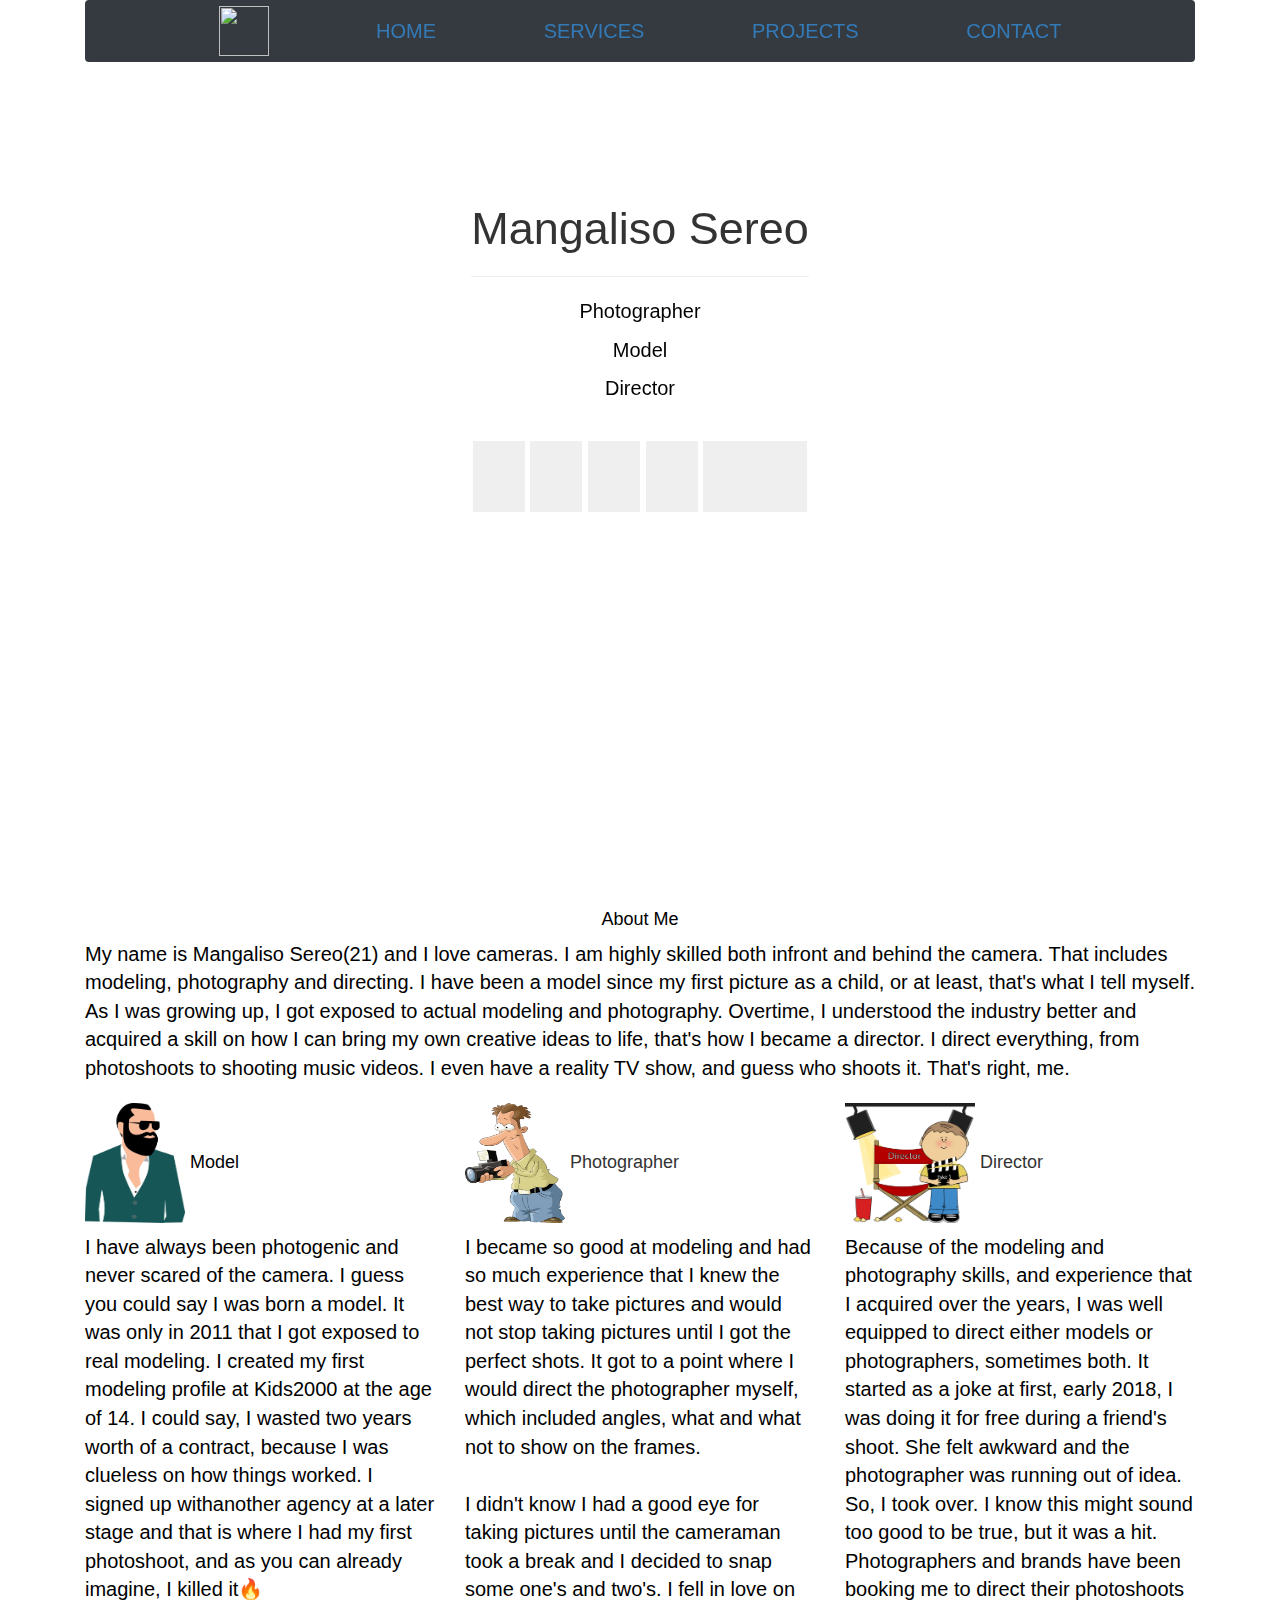
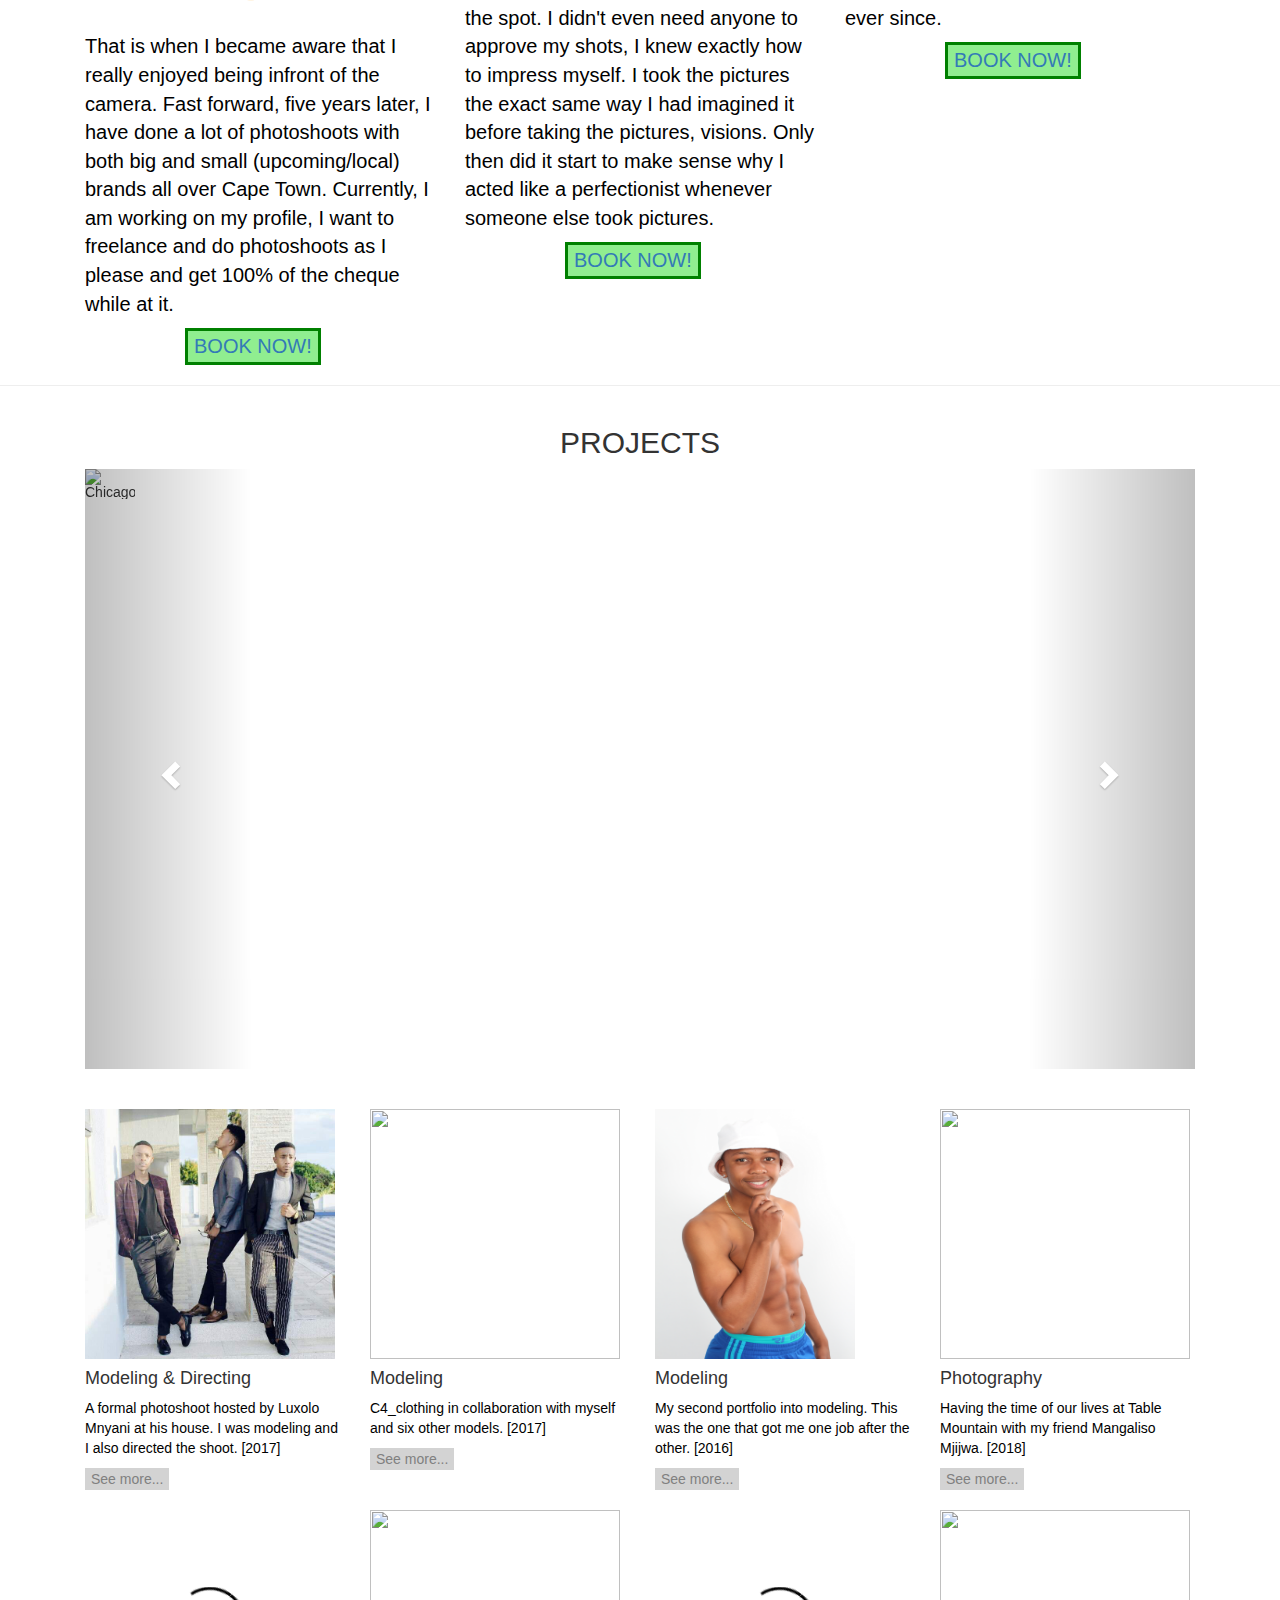
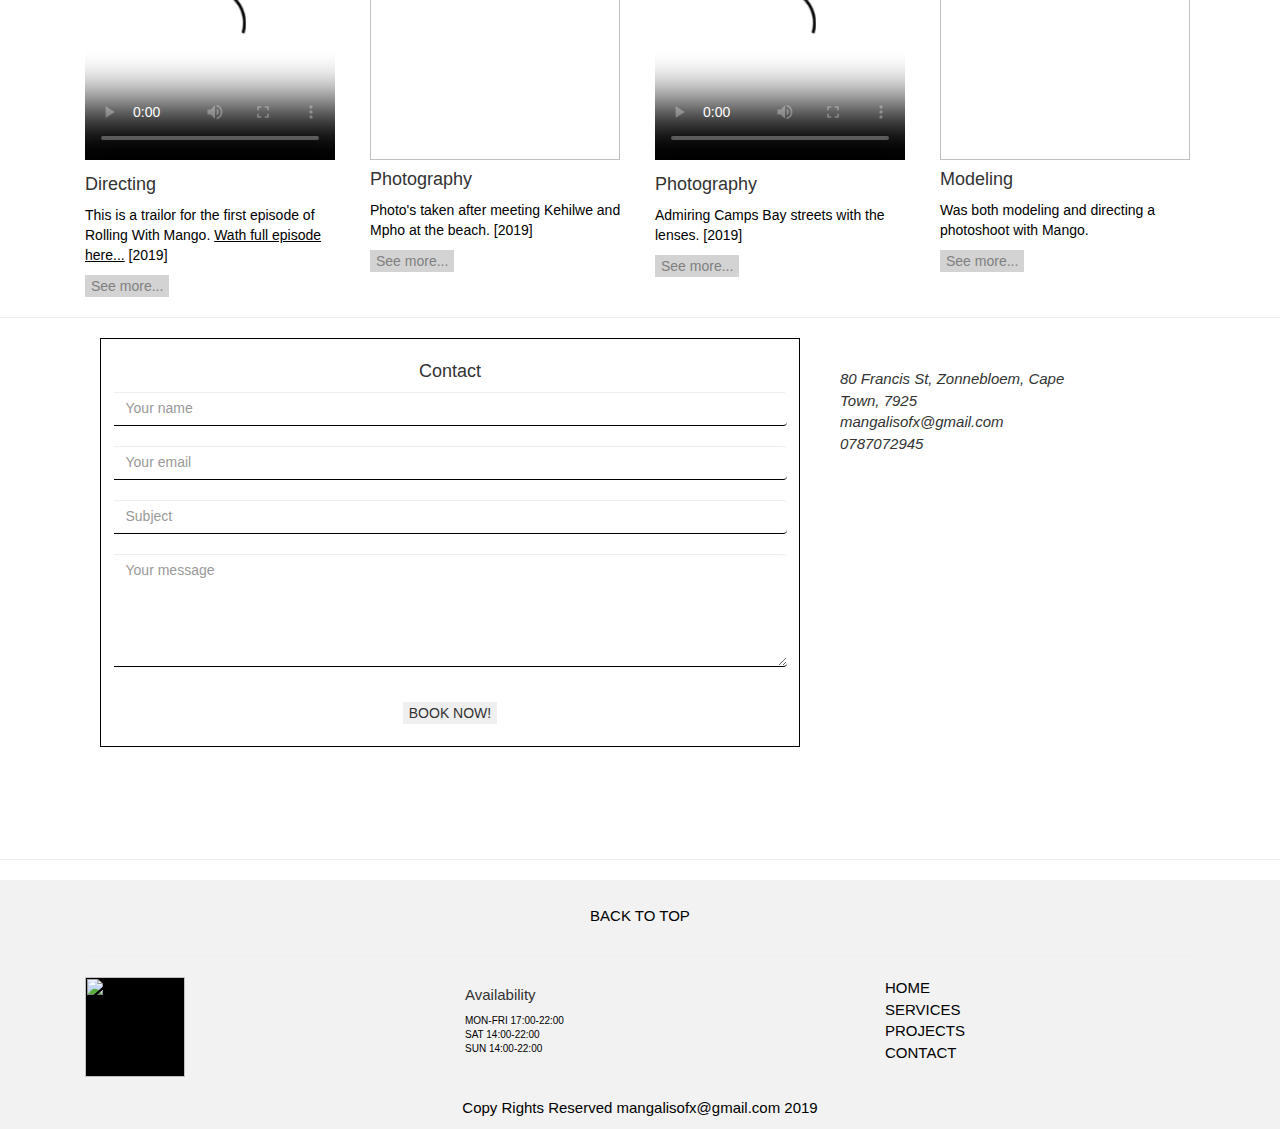
==== index.html @ e659d87c "Update index.html" ====
<!DOCTYPE html>
<html>









  <head>
        <meta charset="utf-8">
        <title>Mangaliso Sereo</title>
        <link rel="stylesheet" href="https://stackpath.bootstrapcdn.com/bootstrap/4.3.1/css/bootstrap.min.css"
              integrity="sha384-ggOyR0iXCbMQv3Xipma34MD+dH/1fQ784/j6cY/iJTQUOhcWr7x9JvoRxT2MZw1T"
              crossorigin="anonymous">
       <meta charset="utf-8">
        <meta name="viewport" content="width=device-width, initial-scale=1, shrink-to-fit=no">
         <link rel="SHORTCUT ICON" href="favicon4.png">
        <link rel="stylesheet" href="index.css">
        <link href="https://fonts.googleapis.com/icon?family=Material+Icons" rel="stylesheet">
        <link rel='stylesheet' href='https://use.fontawesome.com/releases/v5.7.0/css/all.css' integrity='sha384-lZN37f5QGtY3VHgisS14W3ExzMWZxybE1SJSEsQp9S+oqd12jhcu+A56Ebc1zFSJ' crossorigin='anonymous'>




        <meta name="viewport" content="width=device-width, initial-scale=1">
          <link rel="stylesheet" href="https://maxcdn.bootstrapcdn.com/bootstrap/3.4.0/css/bootstrap.min.css">
          <script src="https://ajax.googleapis.com/ajax/libs/jquery/3.3.1/jquery.min.js"></script>
          <script src="https://maxcdn.bootstrapcdn.com/bootstrap/3.4.0/js/bootstrap.min.js"></script>



  </head>


  <body data-spy="scroll" data-target=".navbar" data-offset="50">

         <!-- This is my main navigation on the header -->
         <header>
           <div class="view container" id="intro">

                     <nav id="nav" class="text-center navbar fixed fixed-top bg-dark ">
                       <div class="container-fluid">
                               <a href="#intro"> <img class="nav-logo" src="cam-logo-3.png"> </a>
                               <a href="#intro">HOME</a>
                               <a href="#services">SERVICES</a>
                               <a href="#projects">PROJECTS</a>
                              <a href="#contact">CONTACT</a>
                                 </div>
                       </nav>


                      <div class="mask">
                        <div class="container-fluid d-flex justify-content-center align-items-center h-100">
                          <div class="row d-flex justify-content-center text-center">
                            <div class="col-md-12">
                            <h1 class="display-3">Mangaliso Sereo</h1>

                            <hr>
                            <p> <a href="#services" style="color: black;"> Photographer</p>
                            <p> <a href="#services" style="color: black;"> Model</a></p>
                            <p> <a href="#services" style="color: black;"> Director</p>

                          <br>
                         <button><i href="instagram.com" class='icon fab fa-instagram' style='font-size:48px;color:black text-decoration: none;'></i></button>

                         <button><i href="facebook.com" class='icon fab fa-facebook' style='font-size:48px;color:black'></i></button>

                         <button><i href="whatsapp.com" class='icon fab fa-whatsapp' style='font-size:48px;color:black'></i></button>

                         <button><i href="google.co.za" class='icon fab fa-google' style='font-size:48px;color:black'></i></button>

                        <button> <i href="twitter.com" class='icon fab fa-twitter' style='font-size:48px;color:black'></i></buton>

                        <button> <i href="github.com" class="icon fab fa-github" style='font-size:48px;color:black'></i></buton>

                     </div>
                   </div>
                 </div>
              </div>
                </div>
         </header>


         <!-- This is my main content/layout-->

         <main>

                     <!-- SERVICES -->
                 <section id="services">
                          <div class="container-fluid container">

                              <div class="row">
                                   <div class="col-sm-12" style="background-color: rgba(0, 0, 0, .0)">
                                        <h4>About Me</h4>
                                        <p class="paragraphs" style="font-size:20px;">
                                            My name is Mangaliso Sereo(21) and I love cameras. I am highly skilled
                                            both infront and behind the camera. That includes modeling, photography
                                            and directing. I have been a model since my first picture as a child, or
                                            at least, that's what I tell myself. As I was growing up, I got exposed
                                            to actual modeling and photography. Overtime, I understood the industry
                                            better and acquired a skill on how I can bring my own creative ideas to
                                            life, that's how I became a director. I direct everything, from photoshoots
                                            to shooting music videos. I even have a reality TV show, and guess who shoots
                                            it. That's right, me.
                                        </p>
                                   </div>
                             </div>

                             <div class="row">
                                     <div class="col-sm" style="background-color: rgba(0, 0, 0, .0)">
                                     <h4> <img src="model-23.png" style="height: 120px; width: 100px;">  Model</h4>
                                     <p class="paragraphs" style="font-size:20px;">
                                        I have always been photogenic and never scared of the camera.
                                        I guess you could say I was born a model. It was only in 2011
                                        that I got exposed to real modeling. I created my first modeling
                                        profile at Kids2000 at the age of 14. I could say, I wasted two years
                                        worth of a contract, because I was clueless on how things worked.
                                        I signed up withanother agency at a later stage and that is where I
                                        had my first photoshoot, and as you can already imagine, I killed it🔥
                                        <br><br>
                                        That is when I became aware that I really enjoyed being infront of the camera.
                                        Fast forward, five years later, I have done a lot of photoshoots with both big
                                        and small (upcoming/local) brands all over Cape Town. Currently, I am working
                                        on my profile, I want to freelance and do photoshoots as I please and get 100%
                                        of the cheque while at it.
                                     </p>
                                     <button type="button" name="button" class="book-me">
                                       <a href="#contact">
                                       BOOK NOW!
                                       </a>
                                     </button>
                                 </div>

                                   <div class="col-sm" style="background-color: rgba(0, 0, 0, .0)">
                                        <h4> <img src="photographer.png" style="height: 120px; width: 100px;"> Photographer</h4>
                                        <p class="paragraphs" style="font-size:20px;">
                                            I became so good at modeling and had so much experience that
                                            I knew the best way to take pictures and would not stop taking
                                            pictures until I got the perfect shots. It got to a point where
                                            I would direct the photographer myself, which included angles,
                                            what and what not to show on the frames.
                                            <br><br>
                                            I didn't know I had a good eye for taking pictures until the cameraman
                                            took a break and I decided to snap some one's and two's. I fell in love
                                            on the spot. I didn't even need anyone to approve my shots, I knew exactly
                                            how to impress myself. I took the pictures the exact same way I had
                                            imagined it before taking the pictures, visions. Only then did it start
                                            to make sense why I acted like a perfectionist whenever someone else
                                            took pictures.
                                        </p>
                                        <button type="button" name="button" href="#contact" class="book-me">
                                          <a href="#contact">
                                          BOOK NOW!
                                          </a>
                                        </button>
                                   </div>

                                   <div class="col-sm" style="background-color: rgba(0, 0, 0, .0)">
                                        <h4 >  <img src="director-2.png" style="height: 120px; width: 130px;">  Director</h4>
                                        <p class="paragraphs" style="font-size:20px;">
                                            Because of the modeling and photography skills, and experience that I
                                            acquired over the years, I was well equipped to direct either models
                                            or photographers, sometimes both. It started as a joke at first, early
                                            2018, I was doing it for free during a friend's shoot. She felt awkward and the
                                            photographer was running out of idea. So, I took over. I know this might
                                            sound too good to be true, but it was a hit. Photographers and brands
                                            have been booking me to direct their photoshoots ever since.
                                        </p>
                                        <button type="button" name="button" href="#contact" class="book-me">
                                          <a href="#contact">
                                          BOOK NOW!
                                          </a>
                                        </button>
                                   </div>
                            </div>
                        </div>

                 </section>

                 <hr>

                 <!-- PROJECTS -->
                 <section id="projects">

                 <div class="container">
               <div class="row">
        <div class="col-sm-12">
  <h2 class="text-center">PROJECTS</h2>
  <div id="myCarousel" class="carousel slide" data-interval="500" data-ride="carousel" style=" height: 600px;">
    <!-- Indicators -->
    <ol class="carousel-indicators">
      <li data-target="#myCarousel" data-slide-to="0" class="active"></li>
      <li data-target="#myCarousel" data-slide-to="1"></li>
      <li data-target="#myCarousel" data-slide-to="2"></li>
      <li data-target="#myCarousel" data-slide-to="3"></li>
      <li data-target="#myCarousel" data-slide-to="4"></li>
      <li data-target="#myCarousel" data-slide-to="5"></li>
      <li data-target="#myCarousel" data-slide-to="6"></li>
      <li data-target="#myCarousel" data-slide-to="7"></li>
      <li data-target="#myCarousel" data-slide-to="8"></li>
      <li data-target="#myCarousel" data-slide-to="9"></li>
      <li data-target="#myCarousel" data-slide-to="10"></li>
      <li data-target="#myCarousel" data-slide-to="11"></li>
      <li data-target="#myCarousel" data-slide-to="13"></li>
      <li data-target="#myCarousel" data-slide-to="14"></li>
      <li data-target="#myCarousel" data-slide-to="15"></li>
      <li data-target="#myCarousel" data-slide-to="16"></li>
      <li data-target="#myCarousel" data-slide-to="17"></li>
      <li data-target="#myCarousel" data-slide-to="18"></li>
    </ol>

    <!-- Wrapper for slides -->
    <div class="carousel-inner" style=" height: 600px;">
      <div class="item" >
        <video src="VID-20181230-WA0132.mp4" autoplay >
        </video>
            </div>

      <div class="item"  >
        <img src="director-plattekloof.jpg" alt="Chicago" >
      </div>

      <div class="item" >
        <img src="sunsetbackg.jpg" alt="New york" >
      </div>

      <div class="item" >
        <img src="IMG-20180510-WA0114.jpg" alt="New york" >
      </div>

      <div class="item" >
        <img src="IMG-20180510-WA0112.jpg" alt="New york" >
      </div>

      <div class="item">
        <video src="VID-20181230-WA0132.mp4" autoplay >
        </video>

      </div>

      <div class="item active" >
        <img src="IMG-20180508-WA0069.jpg" alt="Los Angeles" >
      </div>

      <div class="item" >
        <img src="IMG-20170812-WA0077.jpg" alt="Chicago" >
      </div>

      <div class="item" >
        <img src="IMG-20170508-WA0022.jpg" alt="New york" >
      </div>

      <div class="item">
        <img src="IMG-20170714-WA0085.jpg" alt="New york" >
      </div>

      <div class="item" >
        <img src="IMG-20180510-WA0023.jpg" alt="New york" >
      </div>

      <div class="item" >
        <img src="IMG-20180510-WA0080.jpg" alt="New york" >
      </div>

      <div class="item" >
        <img src="IMG-20190224-WA0055.jpg" alt="New york">
      </div>

      <div class="item"  >
        <video src="RWM E1.mp4" autoplay  >
        </video>
      </div>

      <div class="item" >
        <img src="IMG-20180510-WA0080.jpg" alt="New york" >
      </div>

      <div class="item" >
        <img src="IMG-20180510-WA0080.jpg" alt="New york" >
      </div>
    </div>

    <!-- Left and right controls -->
    <a class="left carousel-control" href="#myCarousel" data-slide="prev">
      <span class="glyphicon glyphicon-chevron-left"></span>
      <span class="sr-only">Previous</span>
    </a>
    <a class="right carousel-control" href="#myCarousel" data-slide="next">
      <span class="glyphicon glyphicon-chevron-right"></span>
      <span class="sr-only">Next</span>
    </a>
  </div>
</div>

</div>
</div>









<br><br>

                          <div class="container-fluid container">





                           <div class="row">

                                   <div class="col-sm" style="background-color: rgba(0, 0, 0, 0.)">
                                     <img src="director-plattekloof.jpg" style="width: 250px; height: 250px;">
                                   <h4>Modeling & Directing</h4>
                                   <p class="paragraphs">
                                      A formal photoshoot hosted by Luxolo Mnyani at his house.
                                      I was modeling and I also directed the shoot. [2017]
                                   </p>
                                   <button href="takealot.com" style="background-color: lightgrey; color: grey;">See more... </button>
                               </div>

                                 <div class="col-sm" style="background-color: rgba(0, 0, 0, 0.)">
                                   <img src="c4-squad.jpg" style="width: 250px; height: 250px;">
                                   <h4>Modeling</h4>
                                   <p class="paragraphs">
                                      C4_clothing in collaboration with myself and six other models.
                                      [2017]
                                   </p>
                                   <button href="takealot.com" style="background-color: lightgrey; color: grey;">See more... </button>
                                 </div>

                                 <div class="col-sm" style="background-color: rgba(0, 0, 0, 0.)">
                                   <img src="Mangaliso Sereo 053.JPG" style="width: 200px; height: 250px;">
                                   <h4>Modeling</h4>
                                   <p class="paragraphs">
                                      My second portfolio into modeling.
                                      This was the one that got me one job after the other.
                                      [2016]
                                   </p>
                                   <button href="takealot.com" style="background-color: lightgrey; color: grey;">See more... </button>
                                 </div>

                                 <div class="col-sm" style="background-color: rgba(0, 0, 0, 0.)">
                                   <img src="1553056568976.jpg" style="width: 250px; height: 250px;">
                                   <h4>Photography</h4>
                                   <p class="paragraphs">
                                      Having the time of our lives at Table Mountain with my friend
                                      Mangaliso Mjijwa. [2018]
                                   </p>
                                   <button href="facebook.com" style="background-color: lightgrey; color: grey;">See more... </button>
                                 </div>
                             </div>


<br>



                             <div class="row">

                                     <div class="col-sm" style="background-color: rgba(0, 0, 0, 0.)">
                                     <video src="RWM E1.mp4" controls="controls" poster="12316512_1650250221899444_6088697900003592165_n.jpg" style="width: 250px; height: 250px;">

                                     </video>
                                     <h4>Directing</h4>
                                     <p class="paragraphs">
                                        This is a trailor for the first episode of Rolling With Mango.
                                        <a href="www.youtube.com" style="font-size: inherit; color: black; text-decoration: underline;">Wath full episode here...</a>
                                        [2019]
                                     </p>
                                     <button href="facebook.com" style="background-color: lightgrey; color: grey;">See more... </button>
                                 </div>

                                 <div class="col-sm" style="background-color: rgba(0, 0, 0, 0.)">
                                   <img src="1553056379308.jpg" style="width: 250px; height: 250px;">
                                   <h4>Photography</h4>
                                   <p class="paragraphs">
                                      Photo's taken after meeting Kehilwe and Mpho at the beach.
                                      [2019]
                                   </p>
                                   <button href="takealot.com" style="background-color: lightgrey; color: grey;">See more... </button>
                                 </div>

                                   <div class="col-sm" style="background-color: rgba(0, 0, 0, 0.)">
                                     <video src="VID-20181230-WA0132.mp4" controls loop poster="IMG-20181230-WA0057.jpg"
                                       style="width: 250px; height: 250px;">
                                     </video>
                                     <h4>Photography</h4>
                                     <p class="paragraphs">
                                        Admiring Camps Bay streets with the lenses.
                                        [2019]
                                     </p>
                                     <button href="takealot.com" style="background-color: lightgrey; color: grey;">See more... </button>
                                   </div>

                                   <div class="col-sm" style="background-color: rgba(0, 0, 0, 0.)">
                                     <img src="beach.jpg" style="width: 250px; height: 250px;">
                                     <h4>Modeling</h4>
                                     <p class="paragraphs">
                                        Was both modeling and directing a photoshoot with Mango.

                                     </p>
                                     <button href="amazon.com" style="background-color: lightgrey; color: grey;">See more... </button>
                                   </div>
                               </div>








                          </div>
                 </section>

                 <hr>

                          <!-- CONTACT -->

                 <section id="contact">
                          <div class="container">
                            <div class="container-fluid ">
                           <div class="row">

                                   <div class="col-sm-8">
                                        <form style="border: 1px solid black;">
                                              <div class="card-body">
                                                   <h4 class="text-center">Contact</h4>
                                                   <div class="input-group">
                                                        <i class="fas fa-user"></i>
                                                        <input type="text" class="input-field form-control"  placeholder="Your name">
                                                   </div>
                                                   <br>
                                                   <div class="input-group">
                                                        <i class="fas fa-envelope"></i>
                                                        <input type="text" class="form-control input-field" placeholder="Your email">
                                                   </div>
                                                   <br>
                                                   <div class="input-group">
                                                        <i class="fas fa-tag"></i>
                                                        <input type="text" class="input-field form-control" placeholder="Subject">
                                                   </div>
                                                   <br>
                                                   <div class="input-group">
                                                        <i class="fas fa-pencil-alt"></i>
                                                        <textarea class="md-textarea form-control input-field" rows="5" placeholder="Your message"></textarea>
                                                   </div>
                                                   <br>
                                                   <div class="row d-flex align-items-center mb-3 mt-4">
                                                        <div class="col-md-12">
                                                             <div class="text-center">
                                                                  <button type="button" >
                                                                    BOOK NOW!
                                                                  </button>
                                                             </div>
                                                        </div>
                                                    </div>
                                               </div>
                                          </form>
                                 </div>
                                 <br>
                                 <div class="col-sm-3">
                                      <div class="icons">
                                        <i class="fas fa-map-marker"> 80 Francis St, Zonnebloem, Cape Town, 7925</i>
                                        <br>

                                        <i class="fas fa-at"> mangalisofx@gmail.com</i>
                                        <br>

                                        <i class="fas fa-phone"> 0787072945</i>
                                        <br>

                                      </div>
                                      <div class="google-maps">
                                        <iframe src="https://www.google.com/maps/embed?pb=!1m18!1m12!1m3!1d3310.4833047990255!2d18.436441315054445!3d-33.92869552960093!2m3!1f0!2f0!3f0!3m2!1i1024!2i768!4f13.1!3m3!1m2!1s0x1dcc5d84a5148cfd%3A0x7c1cdfb7fa6892c0!2s80+Francis+St%2C+Zonnebloem%2C+Cape+Town%2C+7925!5e0!3m2!1sen!2sza!4v1553697077423" width="400" height="400" frameborder="0" style="border:0" allowfullscreen></iframe>

                                      </div>
                                 </div>

                             </div>
                          </div>
                            </div>

                 </section>
















                 <hr>
                 <!-- FOOTER.. with logo, Availability and navigation links. all
                      divided into three columns of the page. -->
                <footer>
                  <div class="container container-fluid">
                        <div class="row">
                             <div class="col-sm-12">
                                  <h3 class="text-center btt">
                                    <a href="#intro" style="color:black; font-size: 15px;">BACK TO TOP</a>
                                  </h3>
                             </div>
                        </div>
                        <hr>
                        <div class="row">
                             <div class="logo col-sm">
                                  <a href="#intro">
                                    <img src="cam-logo-3.png" class="footer-logo text-center">
                                  </a>
                             </div>
                             <div class="col-sm">
                                    <h5 style="font-size: 15px;">Availability</h5>
                                    <p style="font-size: 10px;">
                                       MON-FRI 17:00-22:00
                                       <br>
                                       SAT 14:00-22:00
                                       <br>
                                      SUN 14:00-22:00
                                    </p>
                             </div>
                             <div class="col-sm">
                                  <ul>
                                      <a href="#intro" style="color:black; font-size: 15px;">HOME</a>
                                      <br>
                                      <a href="#services" style="color:black; font-size: 15px;">SERVICES</a>
                                      <br>
                                      <a href="#projects" style="color:black; font-size: 15px;">PROJECTS</a>
                                      <br>
                                      <a href="#contact" style="color:black; font-size: 15px;">CONTACT</a>
                                  </ul>
                             </div>
                        </div>
                        <div class="row">
                             <div class="col-sm-12">
                                   <p class="text-center" style="font-size: 15px;">
                                     Copy Rights Reserved mangalisofx@gmail.com 2019
                                   </p>
                             </div>
                        </div>
                    </div>
                </footer>
         </main>



  </body>







  <script src="https://code.jquery.com/jquery-3.3.1.slim.min.js"
          integrity="sha384-q8i/X+965DzO0rT7abK41JStQIAqVgRVzpbzo5smXKp4YfRvH+8abtTE1Pi6jizo"
         crossorigin="anonymous">
  </script>

  <script src="https://cdnjs.cloudflare.com/ajax/libs/popper.js/1.14.7/umd/popper.min.js"
          integrity="sha384-UO2eT0CpHqdSJQ6hJty5KVphtPhzWj9WO1clHTMGa3JDZwrnQq4sF86dIHNDz0W1"
          crossorigin="anonymous">
  </script>

  <script src="https://stackpath.bootstrapcdn.com/bootstrap/4.3.1/js/bootstrap.min.js"
          integrity="sha384-JjSmVgyd0p3pXB1rRibZUAYoIIy6OrQ6VrjIEaFf/nJGzIxFDsf4x0xIM+B07jRM"
          crossorigin="anonymous">
  </script>





  <script>
  var slideIndex = 1;
  showDivs(slideIndex);

  function plusDivs(n) {
    showDivs(slideIndex += n);
  }

  function currentDiv(n) {
    showDivs(slideIndex = n);
  }

  // Set a timer to update your image every 4 seconds
    setInterval(function(){ UpdateImage(currentImage);}, 4000);


  function showDivs(n) {
    var i;
    var x = document.getElementsByClassName("mySlides");
    var dots = document.getElementsByClassName("demo");
    if (n > x.length) {slideIndex = 1}
    if (n < 1) {slideIndex = x.length}
    for (i = 0; i < x.length; i++) {
      x[i].style.display = "none";
    }
    for (i = 0; i < dots.length; i++) {
      dots[i].className = dots[i].className.replace(" w3-white", "");
    }
    x[slideIndex-1].style.display = "block";
    dots[slideIndex-1].className += " w3-white";
  }
  </script>






</html>
---- index.css ----
html,
body,
header,
.view {
  height: 100%;
  scroll-behavior: smooth;
  scroll-speed:
}

.book-me {
  margin-left: 100px;
  background-color: lightgreen;
  border: 3px solid green;
}
.input-group .input-field {
  border: none;
  border-bottom: 1px solid black;
}
button {
  background-color: none;
  border: none;
  margin: 0 -15px;
}
.icons {
  margin-top: 30px;
}
.icons:hover {
  font-size: 40px;
  color: red;
  border-radius: 100%;
}

#intro {
  background-image: url('https://images.unsplash.com/photo-1518890414976-bb41382be43e?ixlib=rb-1.2.1&ixid=eyJhcHBfaWQiOjEyMDd9&auto=format&fit=crop&w=1050&q=80');
  background-size: cover;
  -webkit-background-size: cover;
  filter: brightness(100%);
}

.mask {
  padding-top: 100px;
}

.navbar {
  background-color: rgba(0, 0, 0, 0.5);
  /* background-size: cover; */
}

img {
  width: 50px;
  height: 50px;
}

h1 {
  color: black;
}
p {
  color: black;
}
.fas {
  font-size: 15px;
}

a {
  color: white;
  font-size: 20px;
}

p {
  width: 100%;
}

.paragraphs {
  color: black;
}

form {
  border: 1px solid black;
  width: 700px;
}

iframe{
  width: 450px;
  height: 360px;
  margin-top: 20px;
  margin-left: -30px;
}

.footer-logo {
  background-color: black;
  width: 100px;
  height: 100px;
  margin-bottom: 20px;
}
footer{
  background-color: rgba(0, 0, 0, 0.05);
}

.fa{
  background: lightgrey;
  font-size: 20px;
  padding: 5px 20px;
}

.icon {
  margin: 0 20px;
  filter: brightness(100%);
}

.col-sm-12 h4 {
  text-align: center;
}
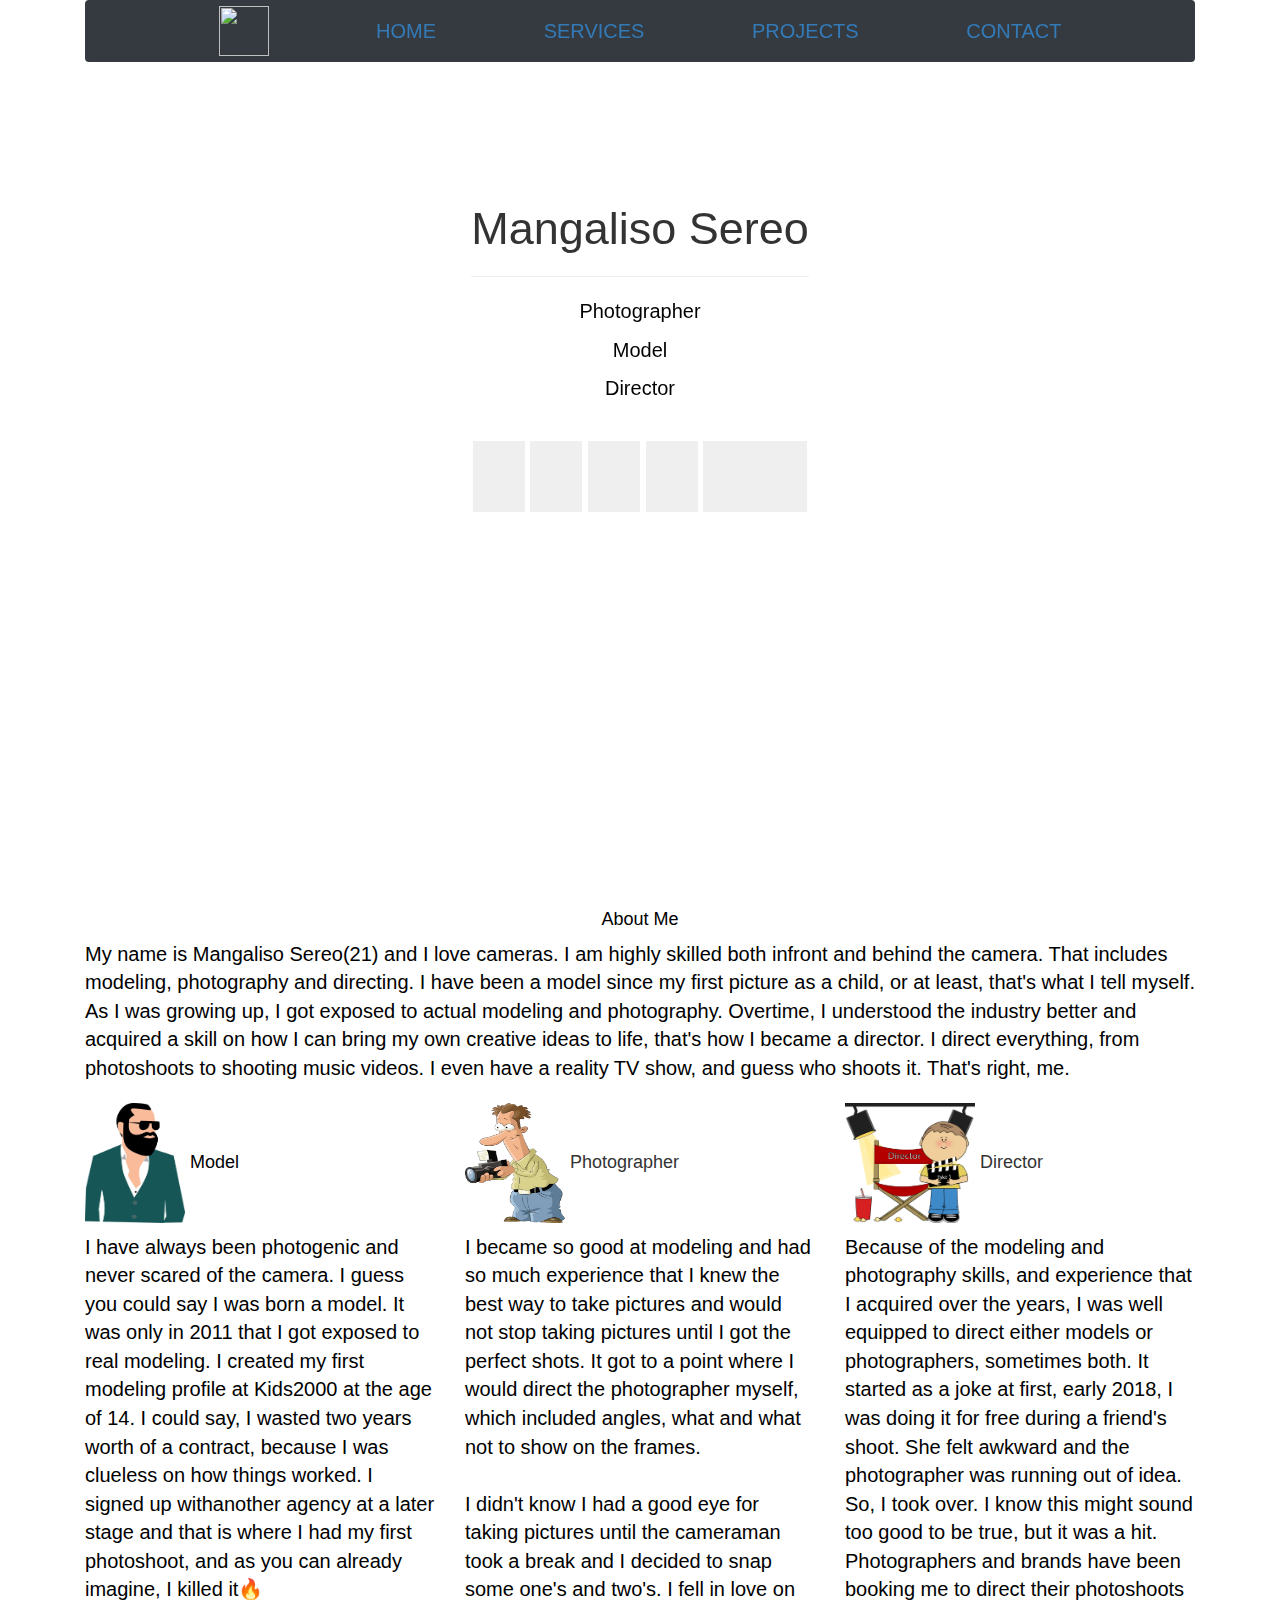
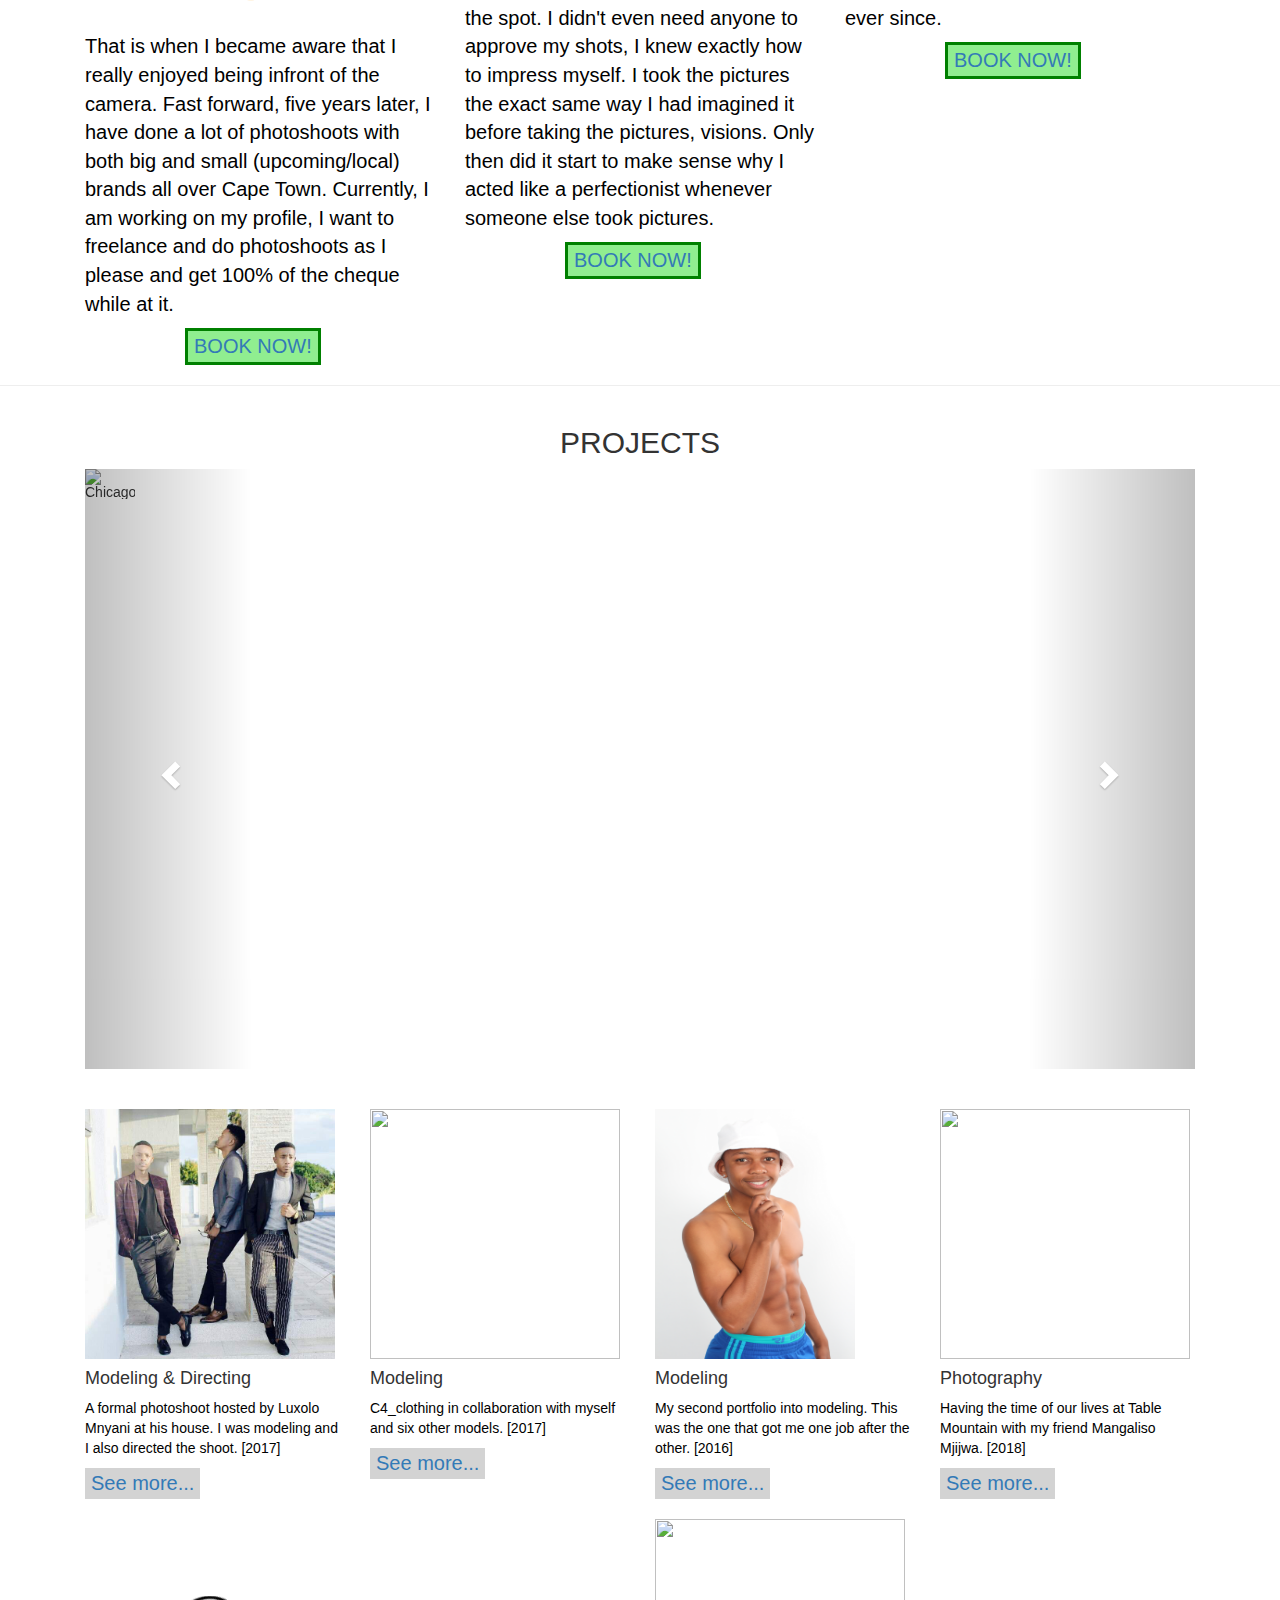
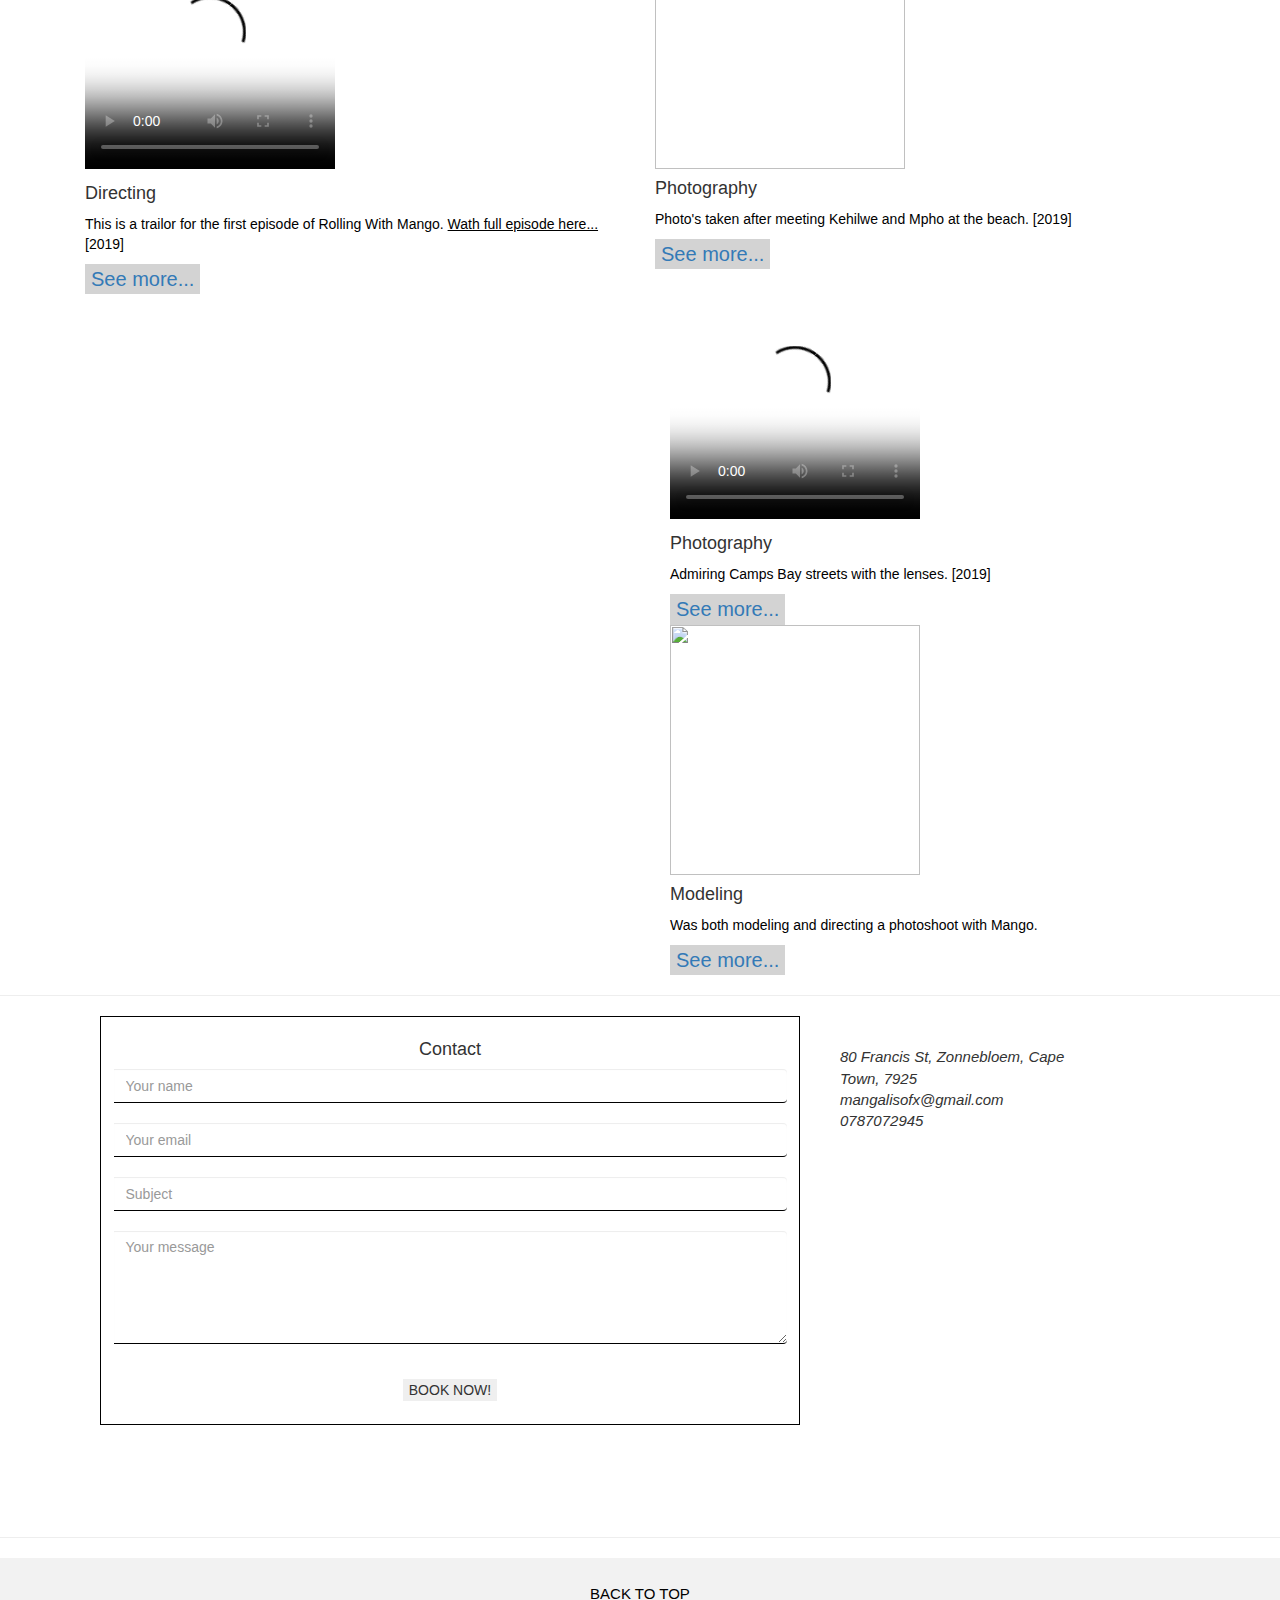
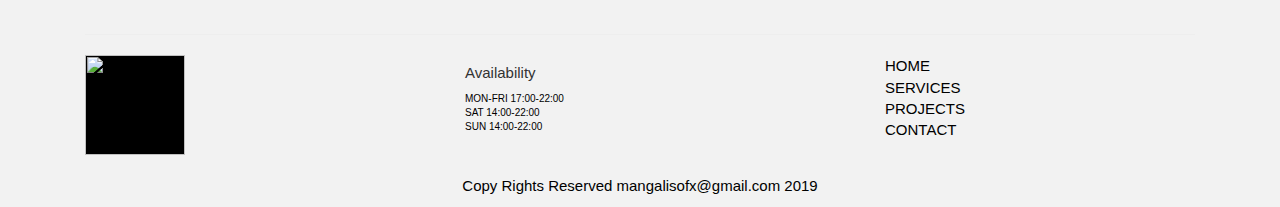
==== commit b9d28f5c: "Update index.html" ====
--- a/index.html
+++ b/index.html
@@ -323,7 +323,7 @@
                                       A formal photoshoot hosted by Luxolo Mnyani at his house.
                                       I was modeling and I also directed the shoot. [2017]
                                    </p>
-                                   <button href="takealot.com" style="background-color: lightgrey; color: grey;">See more... </button>
+                                   <button style="background-color: lightgrey; color: grey;"> <a href="takealot.com"> See more...</a> </button>
                                </div>
 
                                  <div class="col-sm" style="background-color: rgba(0, 0, 0, 0.)">
@@ -333,7 +333,7 @@
                                       C4_clothing in collaboration with myself and six other models.
                                       [2017]
                                    </p>
-                                   <button href="takealot.com" style="background-color: lightgrey; color: grey;">See more... </button>
+                                   <button style="background-color: lightgrey; color: grey;"> <a href="takealot.com"> See more...</a> </button>
                                  </div>
 
                                  <div class="col-sm" style="background-color: rgba(0, 0, 0, 0.)">
@@ -344,7 +344,7 @@
                                       This was the one that got me one job after the other.
                                       [2016]
                                    </p>
-                                   <button href="takealot.com" style="background-color: lightgrey; color: grey;">See more... </button>
+                                   <button style="background-color: lightgrey; color: grey;"> <a href="takealot.com"> See more...</a> </button>
                                  </div>
 
                                  <div class="col-sm" style="background-color: rgba(0, 0, 0, 0.)">
@@ -354,7 +354,7 @@
                                       Having the time of our lives at Table Mountain with my friend
                                       Mangaliso Mjijwa. [2018]
                                    </p>
-                                   <button href="facebook.com" style="background-color: lightgrey; color: grey;">See more... </button>
+                                   <button style="background-color: lightgrey; color: grey;"> <a href="takealot.com"> See more...</a> </button>
                                  </div>
                              </div>
 
@@ -375,7 +375,7 @@
                                         <a href="www.youtube.com" style="font-size: inherit; color: black; text-decoration: underline;">Wath full episode here...</a>
                                         [2019]
                                      </p>
-                                     <button href="facebook.com" style="background-color: lightgrey; color: grey;">See more... </button>
+                                     <button style="background-color: lightgrey; color: grey;"> <a href="takealot.com"> See more...</a> </button>
                                  </div>
 
                                  <div class="col-sm" style="background-color: rgba(0, 0, 0, 0.)">
@@ -385,8 +385,7 @@
                                       Photo's taken after meeting Kehilwe and Mpho at the beach.
                                       [2019]
                                    </p>
-                                   <button href="takealot.com" style="background-color: lightgrey; color: grey;">See more... </button>
-                                 </div>
+                                   <button style="background-color: lightgrey; color: grey;"> <a href="takealot.com"> See more...</a> </button>
 
                                    <div class="col-sm" style="background-color: rgba(0, 0, 0, 0.)">
                                      <video src="VID-20181230-WA0132.mp4" controls loop poster="IMG-20181230-WA0057.jpg"
@@ -397,7 +396,7 @@
                                         Admiring Camps Bay streets with the lenses.
                                         [2019]
                                      </p>
-                                     <button href="takealot.com" style="background-color: lightgrey; color: grey;">See more... </button>
+                                     <button style="background-color: lightgrey; color: grey;"> <a href="takealot.com"> See more...</a> </button>
                                    </div>
 
                                    <div class="col-sm" style="background-color: rgba(0, 0, 0, 0.)">
@@ -407,7 +406,7 @@
                                         Was both modeling and directing a photoshoot with Mango.
 
                                      </p>
-                                     <button href="amazon.com" style="background-color: lightgrey; color: grey;">See more... </button>
+                                     <button style="background-color: lightgrey; color: grey;"> <a href="takealot.com"> See more...</a> </button>
                                    </div>
                                </div>
 
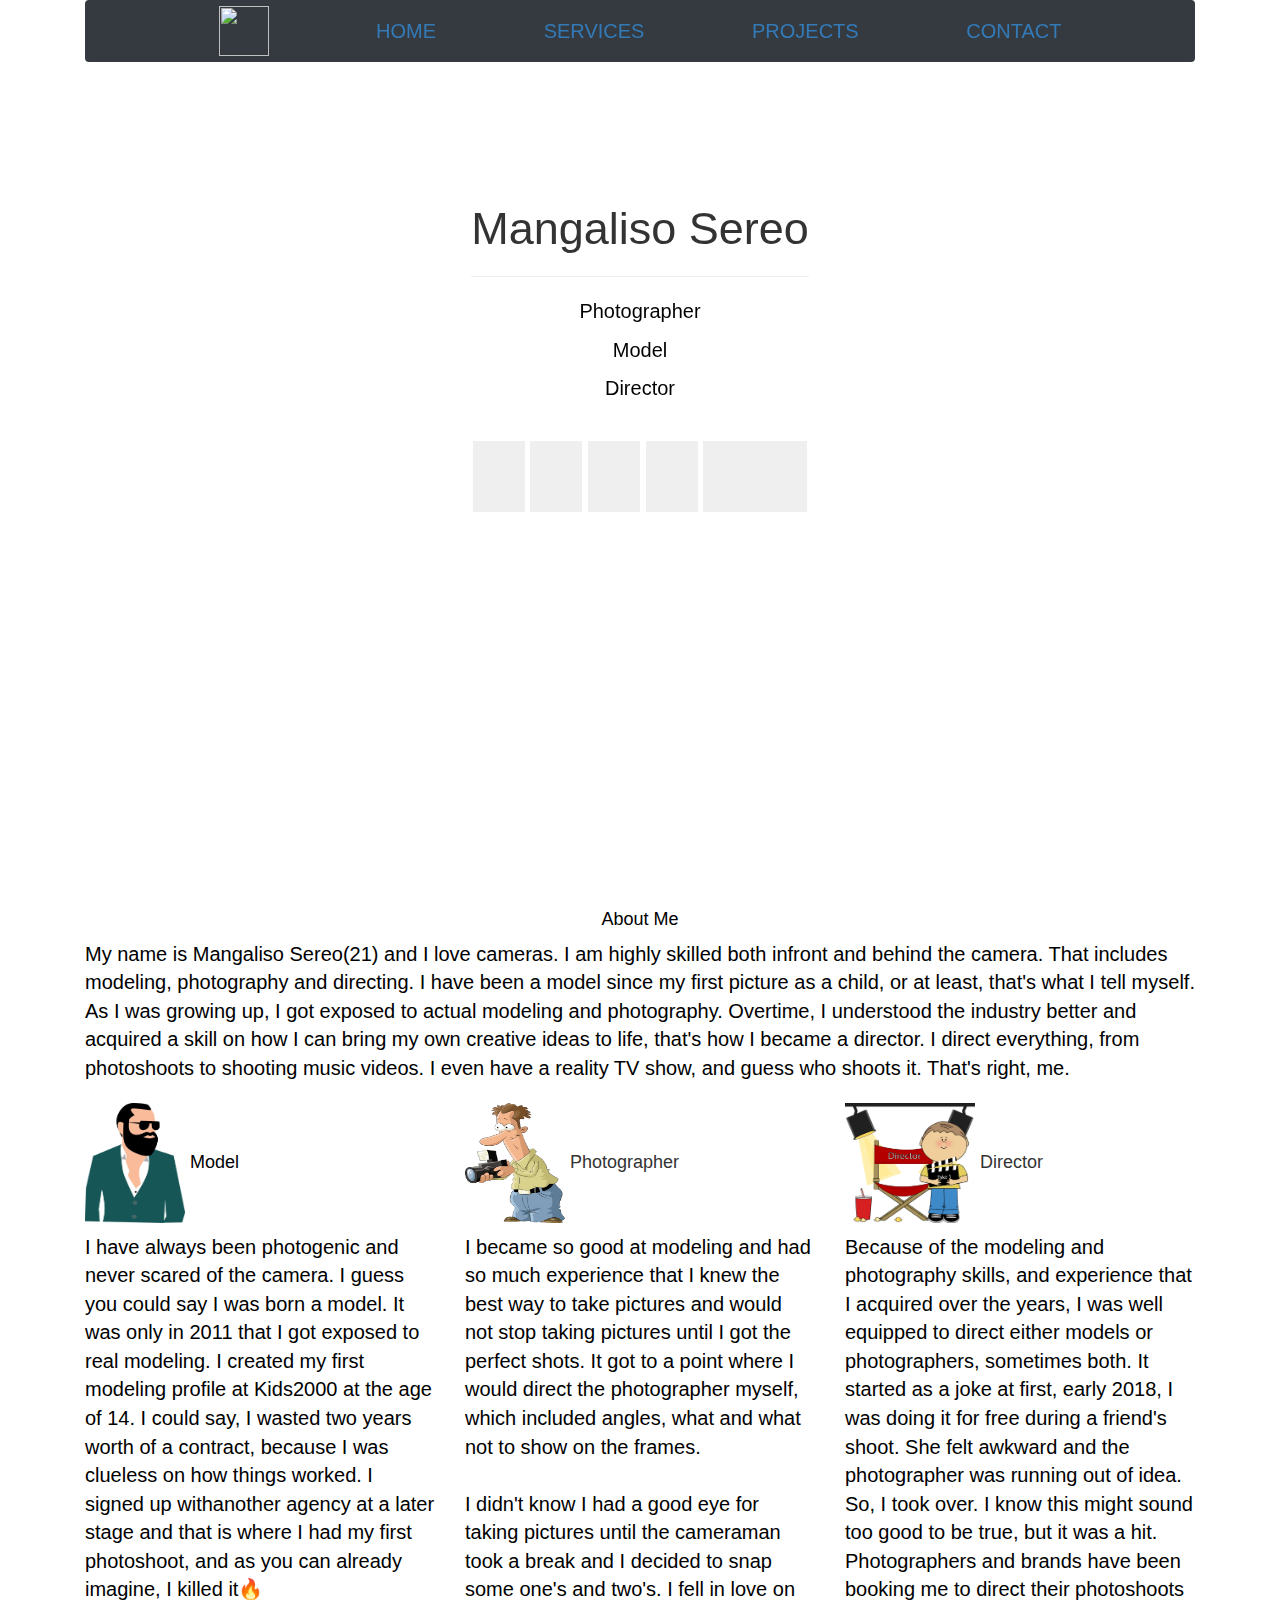
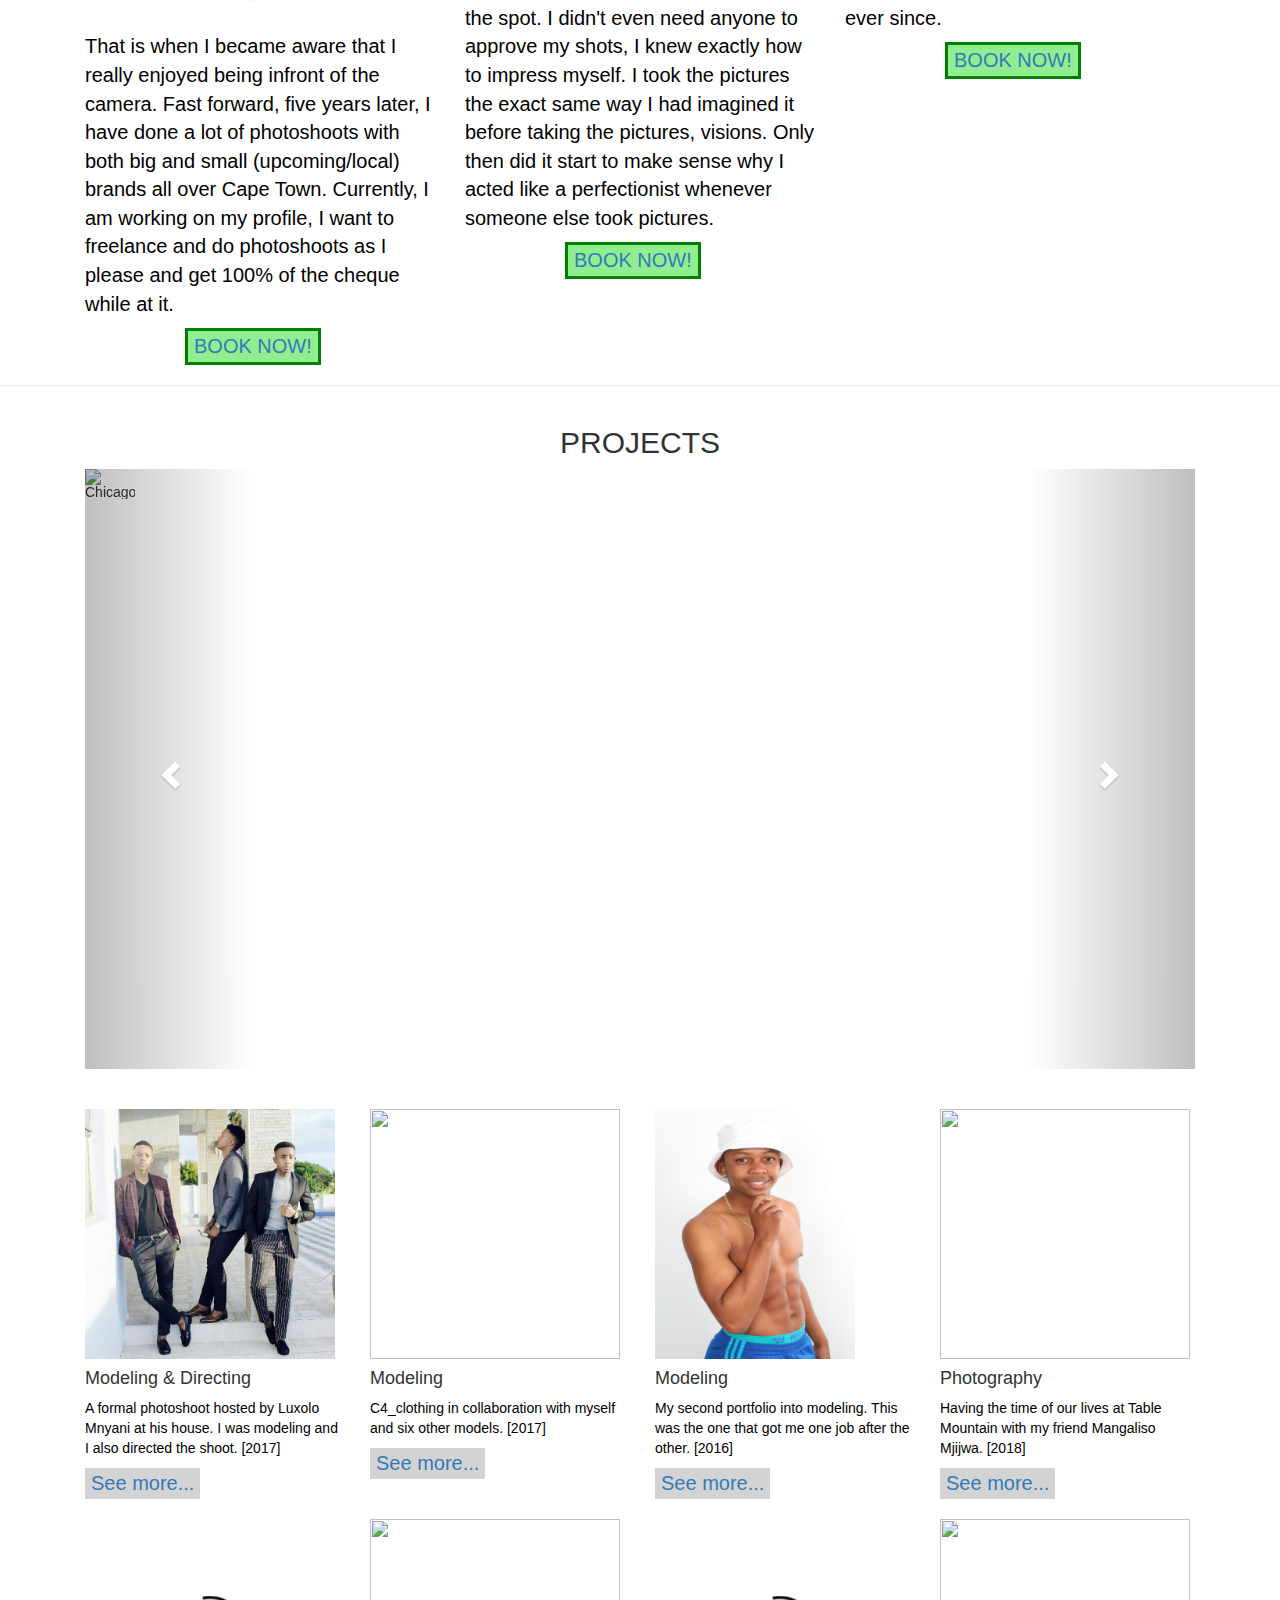
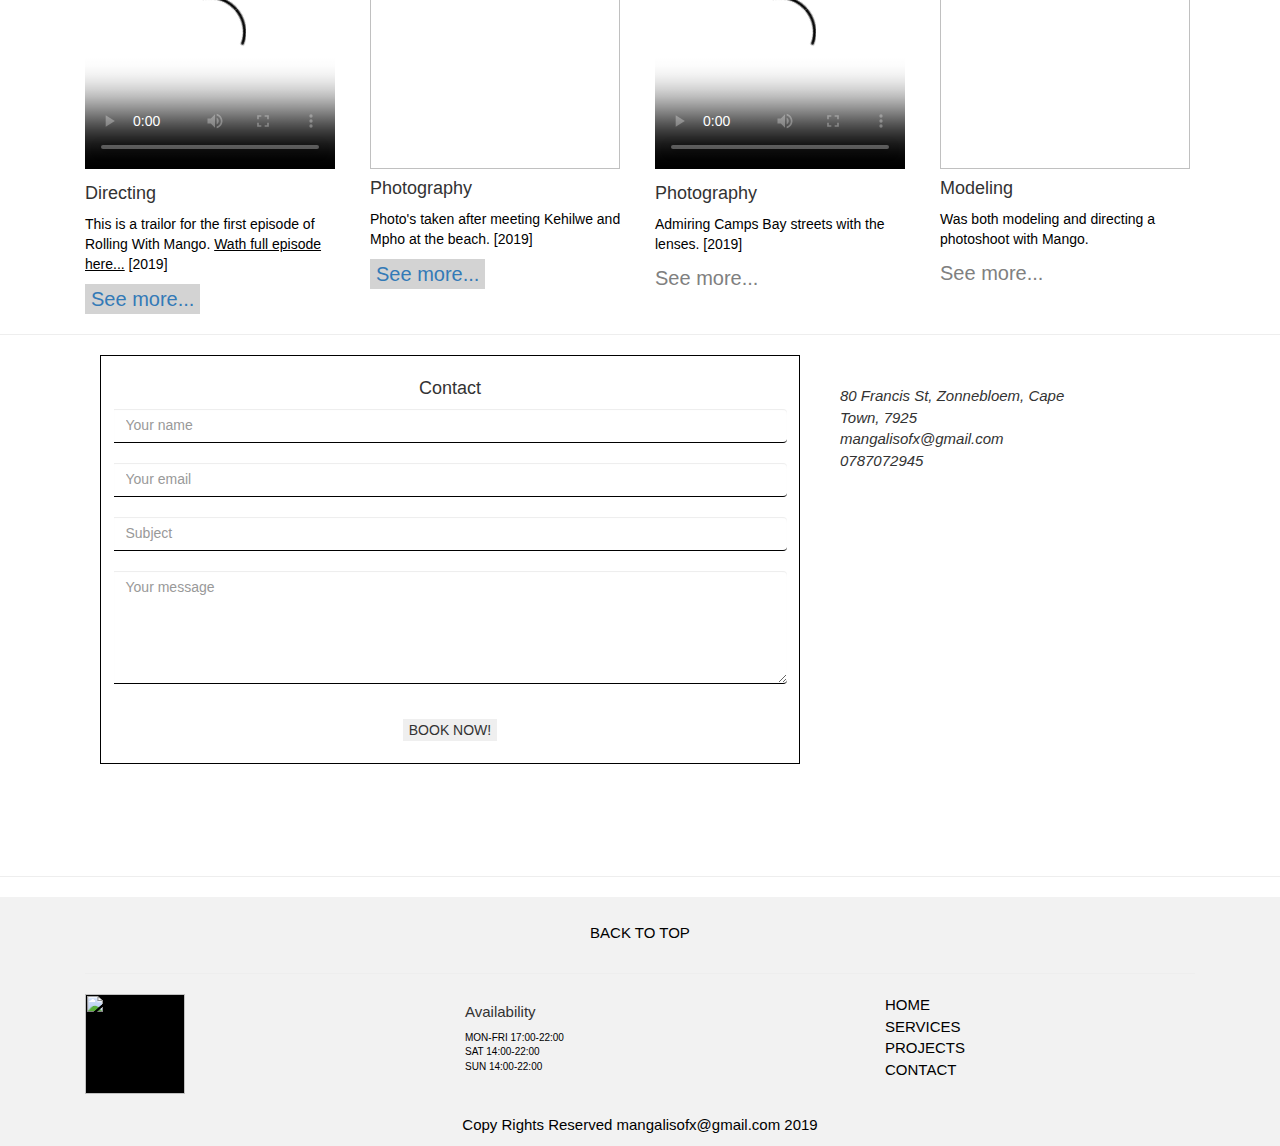
==== commit 2e606a4f: "Update index.html" ====
--- a/index.html
+++ b/index.html
@@ -386,6 +386,7 @@
                                       [2019]
                                    </p>
                                    <button style="background-color: lightgrey; color: grey;"> <a href="takealot.com"> See more...</a> </button>
+                               </div>
 
                                    <div class="col-sm" style="background-color: rgba(0, 0, 0, 0.)">
                                      <video src="VID-20181230-WA0132.mp4" controls loop poster="IMG-20181230-WA0057.jpg"
@@ -396,7 +397,7 @@
                                         Admiring Camps Bay streets with the lenses.
                                         [2019]
                                      </p>
-                                     <button style="background-color: lightgrey; color: grey;"> <a href="takealot.com"> See more...</a> </button>
+                                     <a style="background-color: font-size: 10px; lightgrey; color: grey;" href="takealot.com"> See more...</a>
                                    </div>
 
                                    <div class="col-sm" style="background-color: rgba(0, 0, 0, 0.)">
@@ -404,9 +405,8 @@
                                      <h4>Modeling</h4>
                                      <p class="paragraphs">
                                         Was both modeling and directing a photoshoot with Mango.
-
                                      </p>
-                                     <button style="background-color: lightgrey; color: grey;"> <a href="takealot.com"> See more...</a> </button>
+                                    <a style="background-color: font-size: 10px; lightgrey; color: grey;" href="takealot.com"> See more...</a>
                                    </div>
                                </div>
 
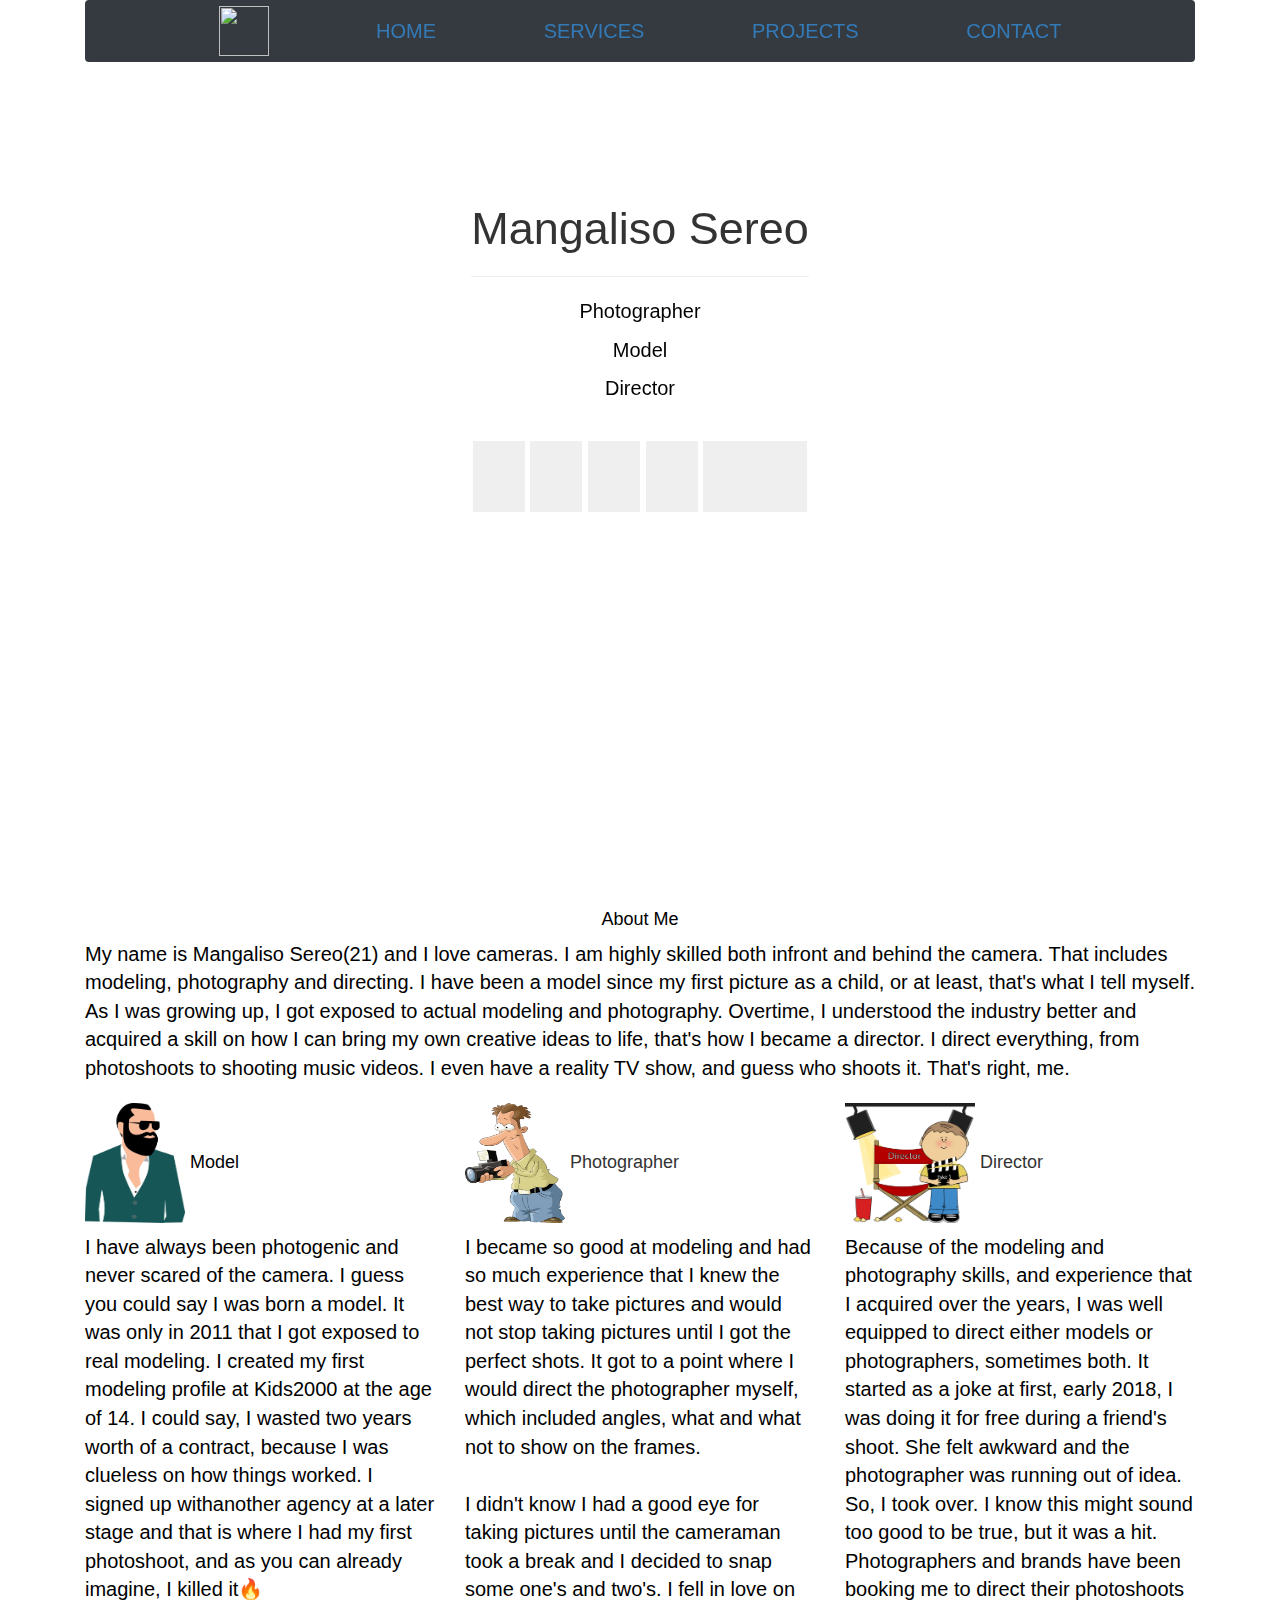
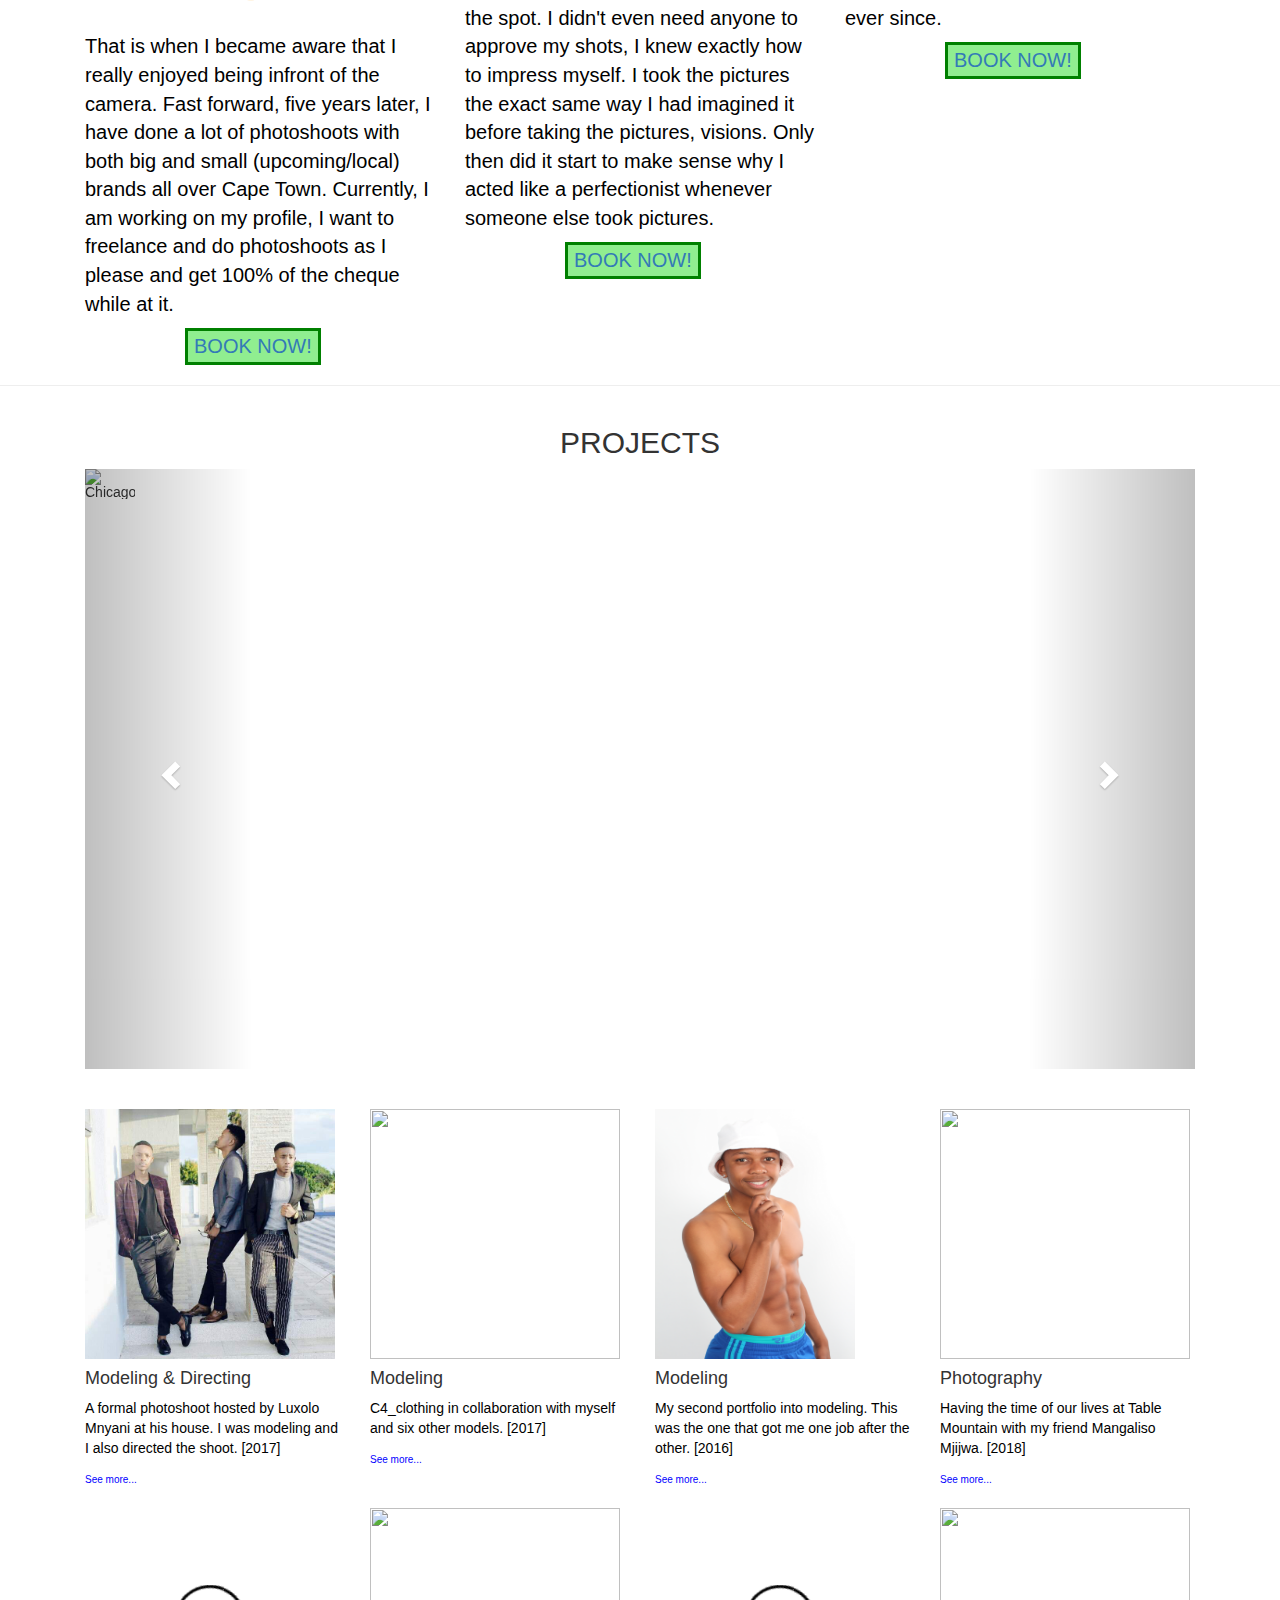
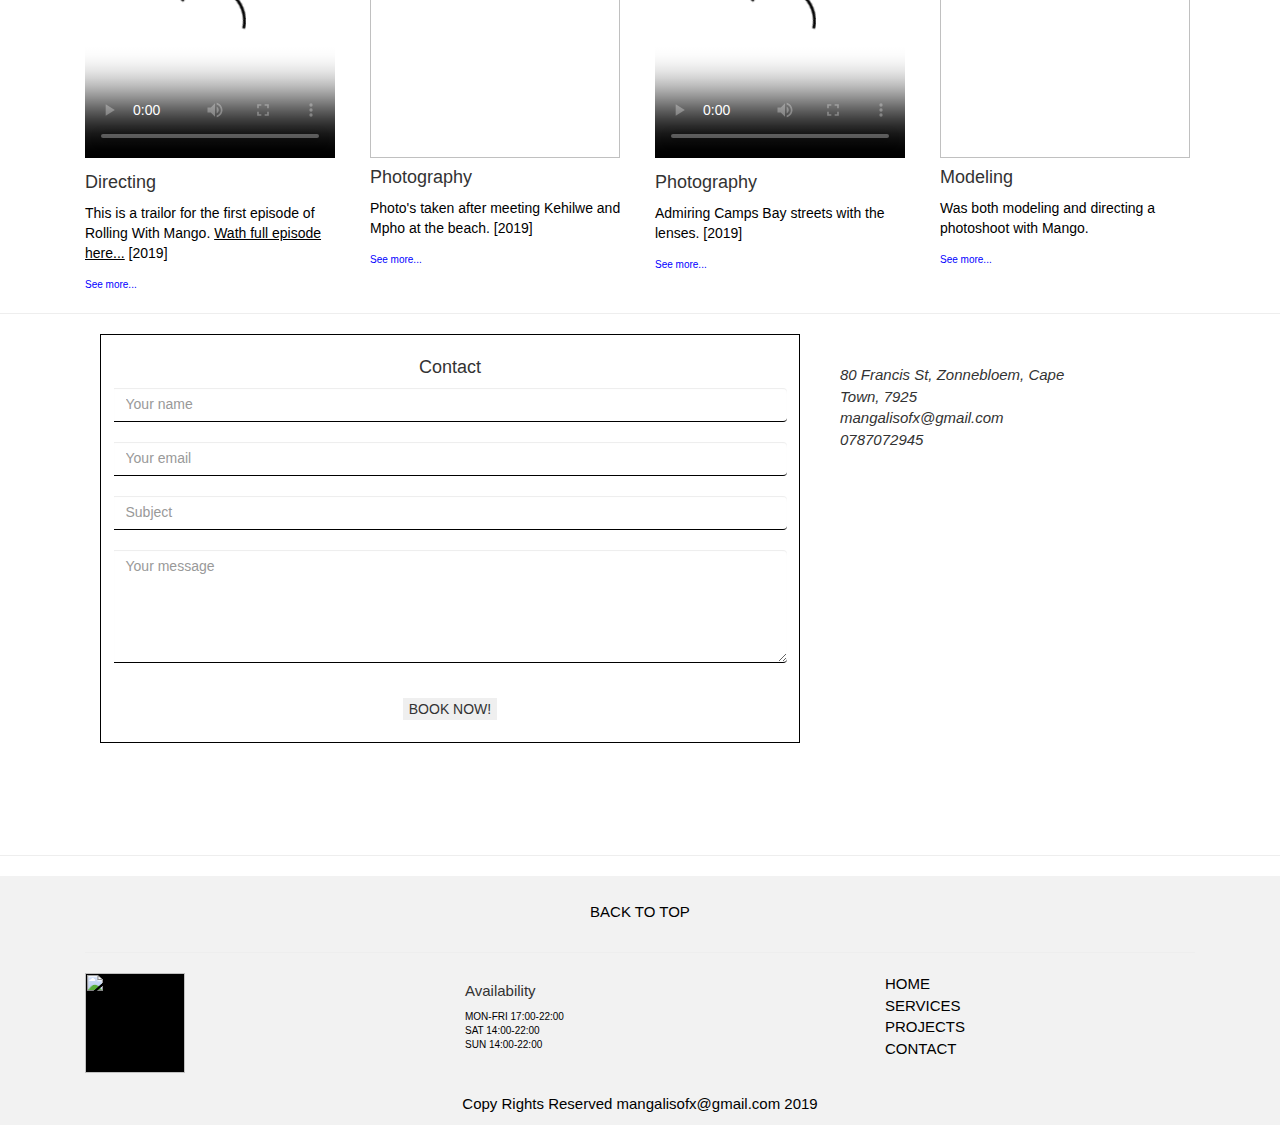
==== commit 9e4d684c: "Update index.html" ====
--- a/index.html
+++ b/index.html
@@ -41,7 +41,7 @@
          <header>
            <div class="view container" id="intro">
 
-                     <nav id="nav" class="text-center navbar fixed fixed-top bg-dark ">
+                     <nav id="nav" class="text-center nav-wrapper navbar fixed fixed-top bg-dark ">
                        <div class="container-fluid">
                                <a href="#intro"> <img class="nav-logo" src="cam-logo-3.png"> </a>
                                <a href="#intro">HOME</a>
@@ -323,7 +323,7 @@
                                       A formal photoshoot hosted by Luxolo Mnyani at his house.
                                       I was modeling and I also directed the shoot. [2017]
                                    </p>
-                                   <button style="background-color: lightgrey; color: grey;"> <a href="takealot.com"> See more...</a> </button>
+                                    <a style=" font-size: 10px; color: blue;" href="takealot.com"> See more...</a>
                                </div>
 
                                  <div class="col-sm" style="background-color: rgba(0, 0, 0, 0.)">
@@ -333,7 +333,7 @@
                                       C4_clothing in collaboration with myself and six other models.
                                       [2017]
                                    </p>
-                                   <button style="background-color: lightgrey; color: grey;"> <a href="takealot.com"> See more...</a> </button>
+                                    <a style=" font-size: 10px; color: blue;" href="takealot.com"> See more...</a>
                                  </div>
 
                                  <div class="col-sm" style="background-color: rgba(0, 0, 0, 0.)">
@@ -344,7 +344,7 @@
                                       This was the one that got me one job after the other.
                                       [2016]
                                    </p>
-                                   <button style="background-color: lightgrey; color: grey;"> <a href="takealot.com"> See more...</a> </button>
+                                    <a style=" font-size: 10px; color: blue;" href="takealot.com"> See more...</a>
                                  </div>
 
                                  <div class="col-sm" style="background-color: rgba(0, 0, 0, 0.)">
@@ -354,7 +354,7 @@
                                       Having the time of our lives at Table Mountain with my friend
                                       Mangaliso Mjijwa. [2018]
                                    </p>
-                                   <button style="background-color: lightgrey; color: grey;"> <a href="takealot.com"> See more...</a> </button>
+                                    <a style=" font-size: 10px; color: blue;" href="takealot.com"> See more...</a>
                                  </div>
                              </div>
 
@@ -375,7 +375,7 @@
                                         <a href="www.youtube.com" style="font-size: inherit; color: black; text-decoration: underline;">Wath full episode here...</a>
                                         [2019]
                                      </p>
-                                     <button style="background-color: lightgrey; color: grey;"> <a href="takealot.com"> See more...</a> </button>
+                                    <a style=" font-size: 10px; color: blue;" href="takealot.com"> See more...</a>
                                  </div>
 
                                  <div class="col-sm" style="background-color: rgba(0, 0, 0, 0.)">
@@ -385,7 +385,7 @@
                                       Photo's taken after meeting Kehilwe and Mpho at the beach.
                                       [2019]
                                    </p>
-                                   <button style="background-color: lightgrey; color: grey;"> <a href="takealot.com"> See more...</a> </button>
+                                    <a style=" font-size: 10px; color: blue;" href="takealot.com"> See more...</a>
                                </div>
 
                                    <div class="col-sm" style="background-color: rgba(0, 0, 0, 0.)">
@@ -397,7 +397,7 @@
                                         Admiring Camps Bay streets with the lenses.
                                         [2019]
                                      </p>
-                                     <a style="background-color: font-size: 10px; lightgrey; color: grey;" href="takealot.com"> See more...</a>
+                                    <a style=" font-size: 10px; color: blue;" href="takealot.com"> See more...</a>
                                    </div>
 
                                    <div class="col-sm" style="background-color: rgba(0, 0, 0, 0.)">
@@ -406,7 +406,7 @@
                                      <p class="paragraphs">
                                         Was both modeling and directing a photoshoot with Mango.
                                      </p>
-                                    <a style="background-color: font-size: 10px; lightgrey; color: grey;" href="takealot.com"> See more...</a>
+                                    <a style=" font-size: 10px; color: blue;" href="takealot.com"> See more...</a>
                                    </div>
                                </div>
 
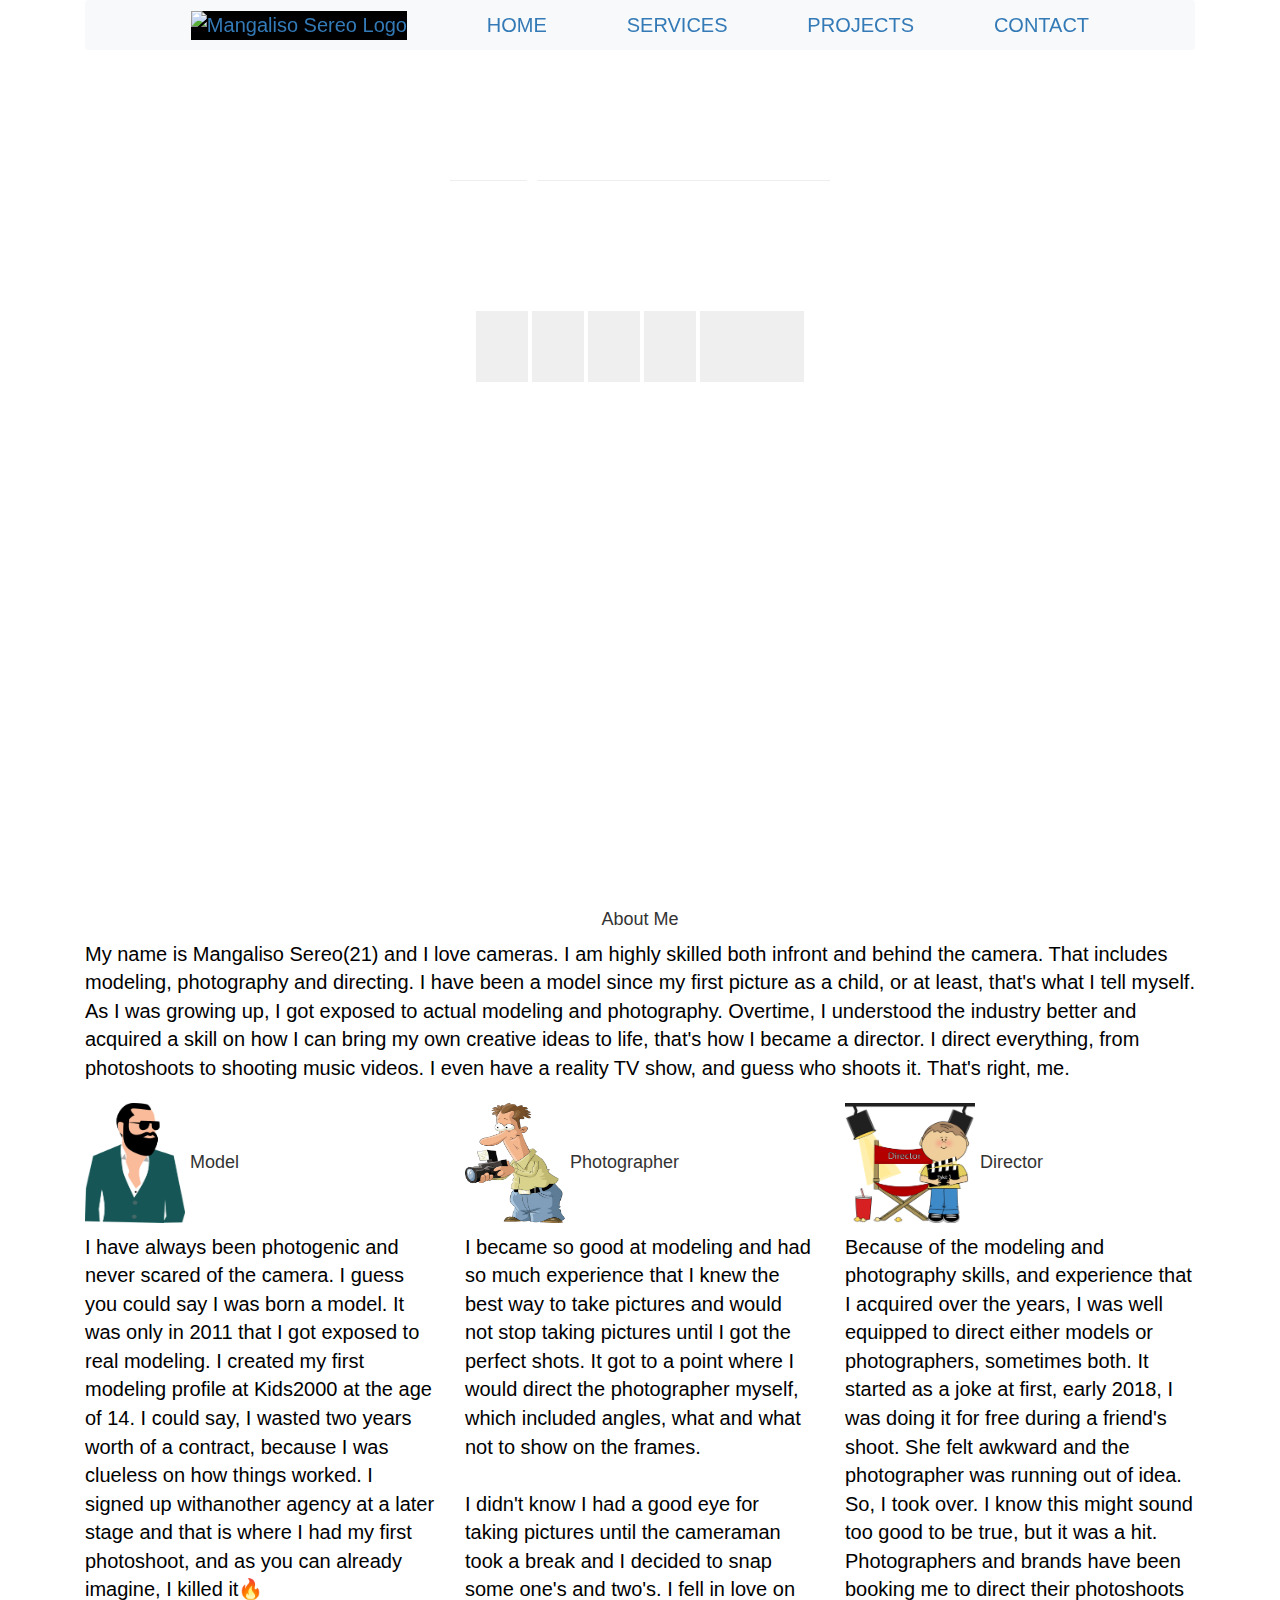
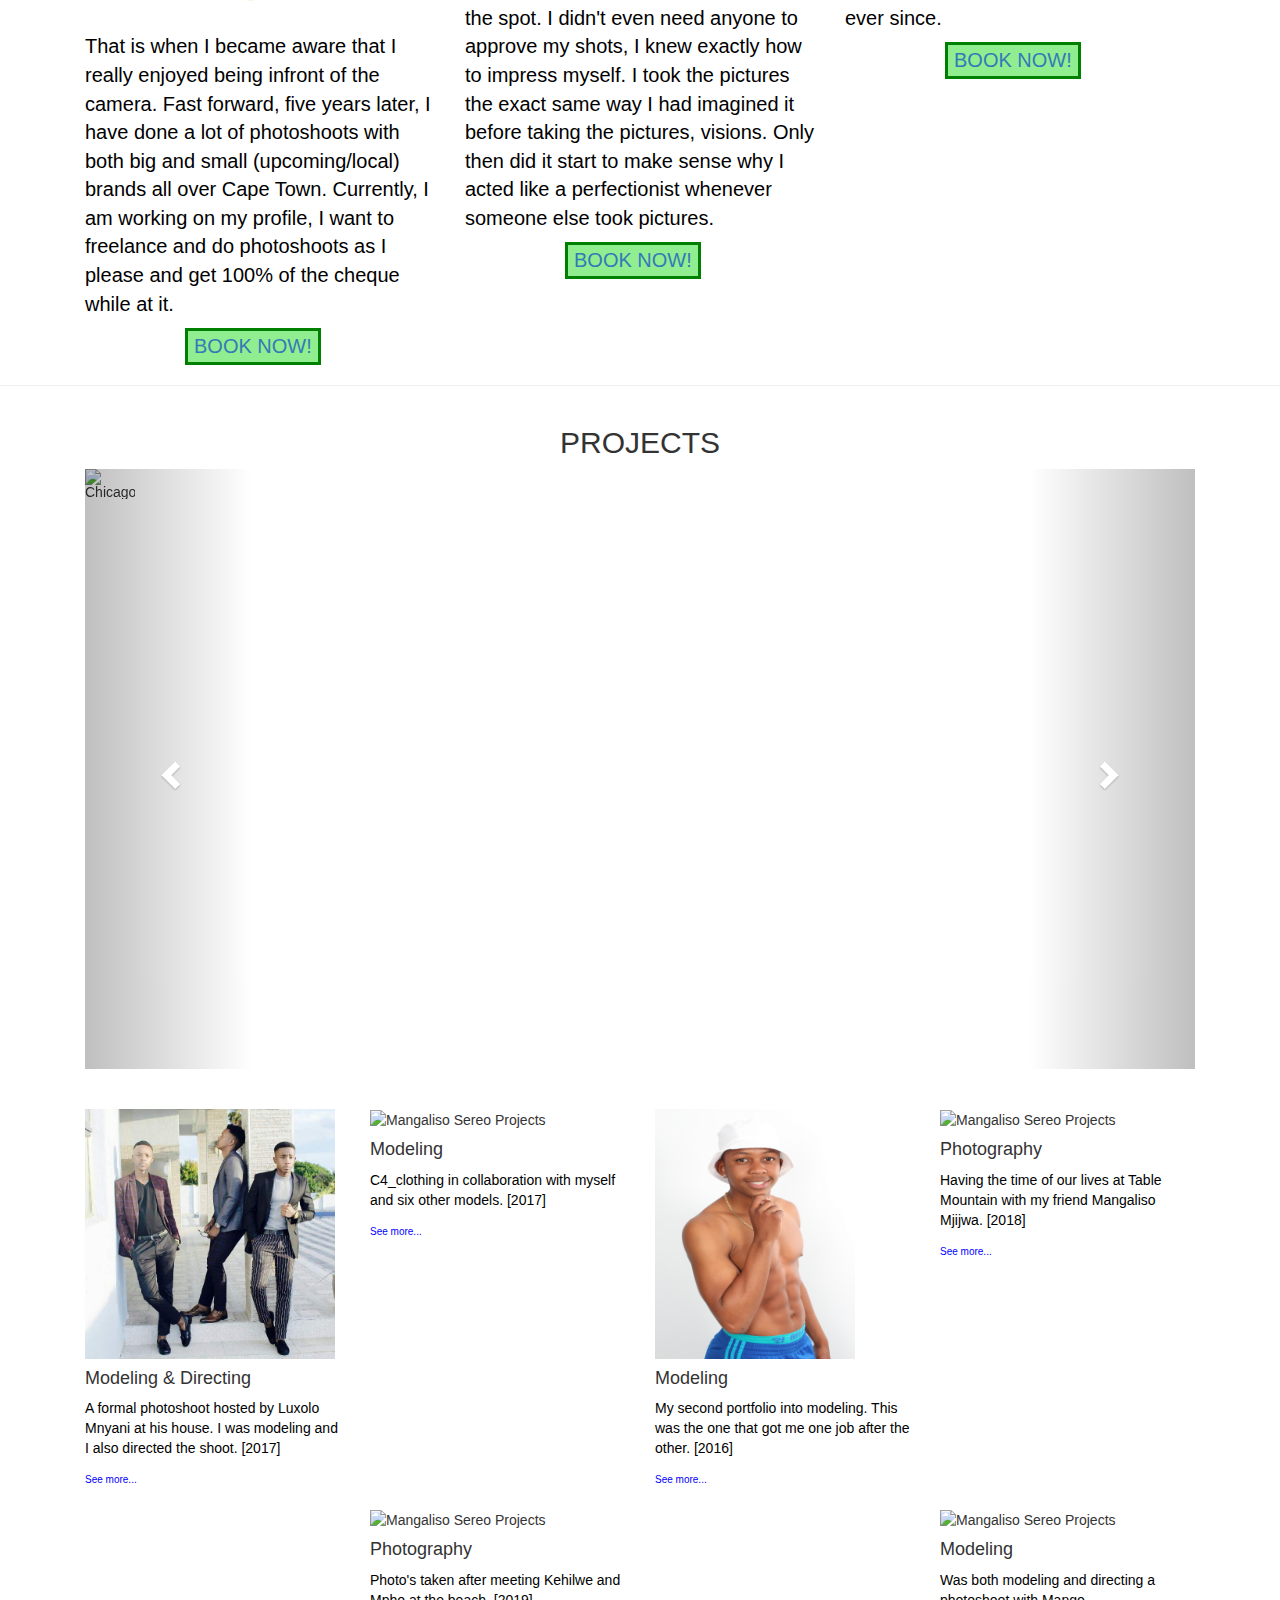
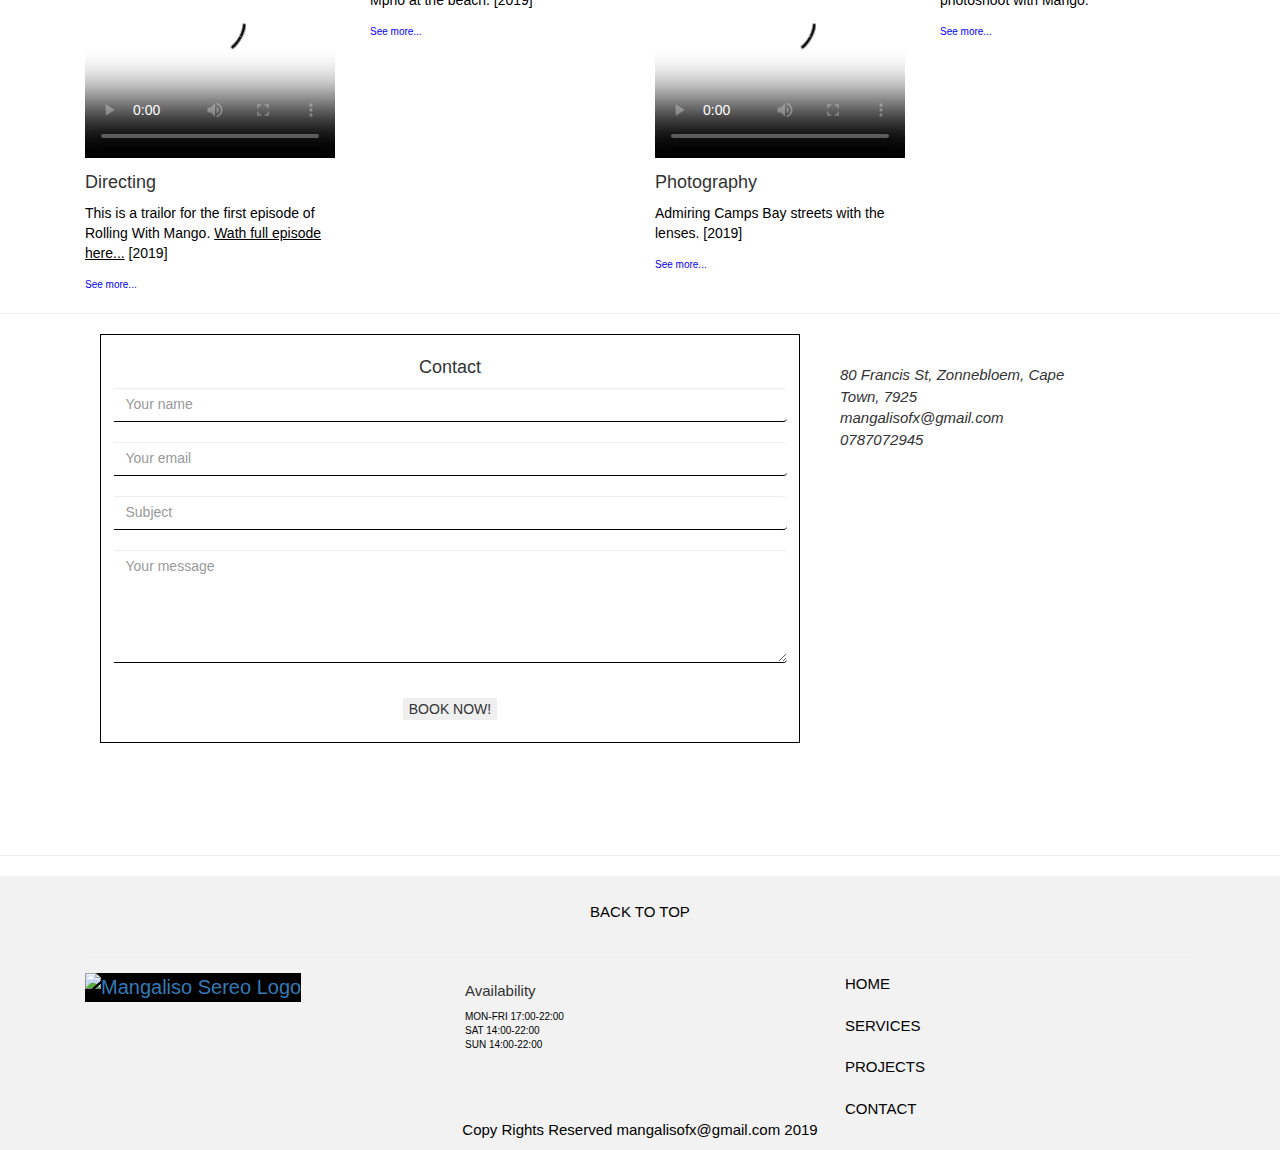
==== commit a48cde6c: "Update index.html" ====
--- a/index.html
+++ b/index.html
@@ -11,11 +11,15 @@
 
   <head>
         <meta charset="utf-8">
+        <meta charset="UTF-8">
+  <meta name="description" content="Free Web tutorials">
+  <meta name="keywords" content="HTML,CSS,XML,JavaScript">
+  <meta name="author" content="John Doe">
+  <meta name="viewport" content="width=device-width, initial-scale=1.0">
         <title>Mangaliso Sereo</title>
         <link rel="stylesheet" href="https://stackpath.bootstrapcdn.com/bootstrap/4.3.1/css/bootstrap.min.css"
               integrity="sha384-ggOyR0iXCbMQv3Xipma34MD+dH/1fQ784/j6cY/iJTQUOhcWr7x9JvoRxT2MZw1T"
               crossorigin="anonymous">
-       <meta charset="utf-8">
         <meta name="viewport" content="width=device-width, initial-scale=1, shrink-to-fit=no">
          <link rel="SHORTCUT ICON" href="favicon4.png">
         <link rel="stylesheet" href="index.css">
@@ -23,6 +27,7 @@
         <link rel='stylesheet' href='https://use.fontawesome.com/releases/v5.7.0/css/all.css' integrity='sha384-lZN37f5QGtY3VHgisS14W3ExzMWZxybE1SJSEsQp9S+oqd12jhcu+A56Ebc1zFSJ' crossorigin='anonymous'>
 
 
+        <link href="https://fonts.googleapis.com/css?family=East+Sea+Dokdo" rel="stylesheet">
 
 
         <meta name="viewport" content="width=device-width, initial-scale=1">
@@ -41,9 +46,11 @@
          <header>
            <div class="view container" id="intro">
 
-                     <nav id="nav" class="text-center nav-wrapper navbar fixed fixed-top bg-dark ">
-                       <div class="container-fluid">
-                               <a href="#intro"> <img class="nav-logo" src="cam-logo-3.png"> </a>
+
+
+                     <nav id="nav" class="text-center nav-wrapper navbar fixed fixed-top bg-light ">
+                       <div class="container-fluid container">
+                               <a href="#intro"> <img class="nav-logo" style="background-color: black;" alt="Mangaliso Sereo Logo" src="cam-logo-3.png"> </a>
                                <a href="#intro">HOME</a>
                                <a href="#services">SERVICES</a>
                                <a href="#projects">PROJECTS</a>
@@ -55,26 +62,27 @@
                       <div class="mask">
                         <div class="container-fluid d-flex justify-content-center align-items-center h-100">
                           <div class="row d-flex justify-content-center text-center">
-                            <div class="col-md-12">
-                            <h1 class="display-3">Mangaliso Sereo</h1>
+                            <div class="col-md-12" style="margin-top: -50px;">
+                            <h1 class="display-3" style="color: white;font-family: 'East Sea Dokdo', cursive; font-size: 100px;
+                                 padding: -40px; margin: -40px;">Mangaliso Sereo</h1>
 
                             <hr>
-                            <p> <a href="#services" style="color: black;"> Photographer</p>
-                            <p> <a href="#services" style="color: black;"> Model</a></p>
-                            <p> <a href="#services" style="color: black;"> Director</p>
+                            <p style="color: white;"> Photographer</p>
+                            <p style="color: white;"> Model</p>
+                            <p style="color: white;"> Director</p>
 
                           <br>
-                         <button><i href="instagram.com" class='icon fab fa-instagram' style='font-size:48px;color:black text-decoration: none;'></i></button>
-
-                         <button><i href="facebook.com" class='icon fab fa-facebook' style='font-size:48px;color:black'></i></button>
-
-                         <button><i href="whatsapp.com" class='icon fab fa-whatsapp' style='font-size:48px;color:black'></i></button>
-
-                         <button><i href="google.co.za" class='icon fab fa-google' style='font-size:48px;color:black'></i></button>
-
-                        <button> <i href="twitter.com" class='icon fab fa-twitter' style='font-size:48px;color:black'></i></buton>
-
-                        <button> <i href="github.com" class="icon fab fa-github" style='font-size:48px;color:black'></i></buton>
+                         <button><i href="instagram.com" class='icon fab fa-instagram' style='font-size:48px;color:white; text-decoration: none;'></i></button>
+
+                         <button><i href="facebook.com" class='icon fab fa-facebook' style='font-size:48px;color:white'></i></button>
+
+                         <button><i href="whatsapp.com" class='icon fab fa-whatsapp' style='font-size:48px;color:white'></i></button>
+
+                         <button><i href="google.co.za" class='icon fab fa-google' style='font-size:48px;color:white'></i></button>
+
+                        <button> <i href="twitter.com" class='icon fab fa-twitter' style='font-size:48px;color:white'></i></buton>
+
+                        <button> <i href="github.com" class="icon fab fa-github" style='font-size:48px;color:white'></i></buton>
 
                      </div>
                    </div>
@@ -86,7 +94,6 @@
 
          <!-- This is my main content/layout-->
 
-         <main>
 
                      <!-- SERVICES -->
                  <section id="services">
@@ -111,7 +118,7 @@
 
                              <div class="row">
                                      <div class="col-sm" style="background-color: rgba(0, 0, 0, .0)">
-                                     <h4> <img src="model-23.png" style="height: 120px; width: 100px;">  Model</h4>
+                                     <h4> <img src="model-23.png" alt="Modeling icon" style="height: 120px; width: 100px;">  Model</h4>
                                      <p class="paragraphs" style="font-size:20px;">
                                         I have always been photogenic and never scared of the camera.
                                         I guess you could say I was born a model. It was only in 2011
@@ -135,7 +142,7 @@
                                  </div>
 
                                    <div class="col-sm" style="background-color: rgba(0, 0, 0, .0)">
-                                        <h4> <img src="photographer.png" style="height: 120px; width: 100px;"> Photographer</h4>
+                                        <h4> <img src="photographer.png" alt="photographer icon" style="height: 120px; width: 100px;"> Photographer</h4>
                                         <p class="paragraphs" style="font-size:20px;">
                                             I became so good at modeling and had so much experience that
                                             I knew the best way to take pictures and would not stop taking
@@ -159,7 +166,7 @@
                                    </div>
 
                                    <div class="col-sm" style="background-color: rgba(0, 0, 0, .0)">
-                                        <h4 >  <img src="director-2.png" style="height: 120px; width: 130px;">  Director</h4>
+                                        <h4 >  <img src="director-2.png" alt="director icon" style="height: 120px; width: 130px;">  Director</h4>
                                         <p class="paragraphs" style="font-size:20px;">
                                             Because of the modeling and photography skills, and experience that I
                                             acquired over the years, I was well equipped to direct either models
@@ -170,9 +177,7 @@
                                             have been booking me to direct their photoshoots ever since.
                                         </p>
                                         <button type="button" name="button" href="#contact" class="book-me">
-                                          <a href="#contact">
-                                          BOOK NOW!
-                                          </a>
+                                          <a href="#contact">BOOK NOW!</a>
                                         </button>
                                    </div>
                             </div>
@@ -215,16 +220,16 @@
     <!-- Wrapper for slides -->
     <div class="carousel-inner" style=" height: 600px;">
       <div class="item" >
-        <video src="VID-20181230-WA0132.mp4" autoplay >
+        <video src="VID-20181230-WA0132.mp4" autoplay>
         </video>
             </div>
 
       <div class="item"  >
-        <img src="director-plattekloof.jpg" alt="Chicago" >
-      </div>
-
-      <div class="item" >
-        <img src="sunsetbackg.jpg" alt="New york" >
+        <img src="director-plattekloof.jpg" alt="Directing" >
+      </div>
+
+      <div class="item" >
+        <img src="sunsetbackg.jpg" alt="Photography" >
       </div>
 
       <div class="item" >
@@ -317,44 +322,44 @@
                            <div class="row">
 
                                    <div class="col-sm" style="background-color: rgba(0, 0, 0, 0.)">
-                                     <img src="director-plattekloof.jpg" style="width: 250px; height: 250px;">
+                                     <img src="director-plattekloof.jpg" alt="Mangaliso Sereo Projects" style="width: 250px; height: 250px;">
                                    <h4>Modeling & Directing</h4>
                                    <p class="paragraphs">
                                       A formal photoshoot hosted by Luxolo Mnyani at his house.
                                       I was modeling and I also directed the shoot. [2017]
                                    </p>
-                                    <a style=" font-size: 10px; color: blue;" href="takealot.com"> See more...</a>
+                                    <a style=" font-size: 10px; color: blue;" href="https://takealot.com"> See more...</a>
                                </div>
 
                                  <div class="col-sm" style="background-color: rgba(0, 0, 0, 0.)">
-                                   <img src="c4-squad.jpg" style="width: 250px; height: 250px;">
+                                   <img src="c4-squad.jpg" alt="Mangaliso Sereo Projects" style="width: 250px; height: 250px;">
                                    <h4>Modeling</h4>
                                    <p class="paragraphs">
                                       C4_clothing in collaboration with myself and six other models.
                                       [2017]
                                    </p>
-                                    <a style=" font-size: 10px; color: blue;" href="takealot.com"> See more...</a>
+                                    <a style=" font-size: 10px; color: blue;" href="https://takealot.com"> See more...</a>
                                  </div>
 
                                  <div class="col-sm" style="background-color: rgba(0, 0, 0, 0.)">
-                                   <img src="Mangaliso Sereo 053.JPG" style="width: 200px; height: 250px;">
+                                   <img src="Mangaliso Sereo 053.JPG" alt="Mangaliso Sereo Projects" style="width: 200px; height: 250px;">
                                    <h4>Modeling</h4>
                                    <p class="paragraphs">
                                       My second portfolio into modeling.
                                       This was the one that got me one job after the other.
                                       [2016]
                                    </p>
-                                    <a style=" font-size: 10px; color: blue;" href="takealot.com"> See more...</a>
+                                    <a style=" font-size: 10px; color: blue;" href="https://takealot.com"> See more...</a>
                                  </div>
 
                                  <div class="col-sm" style="background-color: rgba(0, 0, 0, 0.)">
-                                   <img src="1553056568976.jpg" style="width: 250px; height: 250px;">
+                                   <img src="1553056568976.jpg" alt="Mangaliso Sereo Projects" style="width: 250px; height: 250px;">
                                    <h4>Photography</h4>
                                    <p class="paragraphs">
                                       Having the time of our lives at Table Mountain with my friend
                                       Mangaliso Mjijwa. [2018]
                                    </p>
-                                    <a style=" font-size: 10px; color: blue;" href="takealot.com"> See more...</a>
+                                    <a style=" font-size: 10px; color: blue;" href="https://takealot.com"> See more...</a>
                                  </div>
                              </div>
 
@@ -372,20 +377,20 @@
                                      <h4>Directing</h4>
                                      <p class="paragraphs">
                                         This is a trailor for the first episode of Rolling With Mango.
-                                        <a href="www.youtube.com" style="font-size: inherit; color: black; text-decoration: underline;">Wath full episode here...</a>
+                                        <a href="https://www.youtube.com" style="font-size: inherit; color: black; text-decoration: underline;">Wath full episode here...</a>
                                         [2019]
                                      </p>
-                                    <a style=" font-size: 10px; color: blue;" href="takealot.com"> See more...</a>
+                                    <a style=" font-size: 10px; color: blue;" href="https://takealot.com"> See more...</a>
                                  </div>
 
                                  <div class="col-sm" style="background-color: rgba(0, 0, 0, 0.)">
-                                   <img src="1553056379308.jpg" style="width: 250px; height: 250px;">
+                                   <img src="1553056379308.jpg" alt="Mangaliso Sereo Projects" style="width: 250px; height: 250px;">
                                    <h4>Photography</h4>
                                    <p class="paragraphs">
                                       Photo's taken after meeting Kehilwe and Mpho at the beach.
                                       [2019]
                                    </p>
-                                    <a style=" font-size: 10px; color: blue;" href="takealot.com"> See more...</a>
+                                    <a style=" font-size: 10px; color: blue;" href="https://takealot.com"> See more...</a>
                                </div>
 
                                    <div class="col-sm" style="background-color: rgba(0, 0, 0, 0.)">
@@ -397,16 +402,16 @@
                                         Admiring Camps Bay streets with the lenses.
                                         [2019]
                                      </p>
-                                    <a style=" font-size: 10px; color: blue;" href="takealot.com"> See more...</a>
+                                    <a style=" font-size: 10px; color: blue;" href="https://takealot.com"> See more...</a>
                                    </div>
 
                                    <div class="col-sm" style="background-color: rgba(0, 0, 0, 0.)">
-                                     <img src="beach.jpg" style="width: 250px; height: 250px;">
+                                     <img src="beach.jpg" alt="Mangaliso Sereo Projects" style="width: 250px; height: 250px;">
                                      <h4>Modeling</h4>
                                      <p class="paragraphs">
                                         Was both modeling and directing a photoshoot with Mango.
                                      </p>
-                                    <a style=" font-size: 10px; color: blue;" href="takealot.com"> See more...</a>
+                                    <a style=" font-size: 10px; color: blue;" href="https://takealot.com"> See more...</a>
                                    </div>
                                </div>
 
@@ -479,7 +484,7 @@
 
                                       </div>
                                       <div class="google-maps">
-                                        <iframe src="https://www.google.com/maps/embed?pb=!1m18!1m12!1m3!1d3310.4833047990255!2d18.436441315054445!3d-33.92869552960093!2m3!1f0!2f0!3f0!3m2!1i1024!2i768!4f13.1!3m3!1m2!1s0x1dcc5d84a5148cfd%3A0x7c1cdfb7fa6892c0!2s80+Francis+St%2C+Zonnebloem%2C+Cape+Town%2C+7925!5e0!3m2!1sen!2sza!4v1553697077423" width="400" height="400" frameborder="0" style="border:0" allowfullscreen></iframe>
+                                        <iframe src="https://www.google.com/maps/embed?pb=!1m18!1m12!1m3!1d3310.4833047990255!2d18.436441315054445!3d-33.92869552960093!2m3!1f0!2f0!3f0!3m2!1i1024!2i768!4f13.1!3m3!1m2!1s0x1dcc5d84a5148cfd%3A0x7c1cdfb7fa6892c0!2s80+Francis+St%2C+Zonnebloem%2C+Cape+Town%2C+7925!5e0!3m2!1sen!2sza!4v1553697077423" title="This is my home address on Google Maps." width="400" height="400" frameborder="0" style="border:0" allowfullscreen></iframe>
 
                                       </div>
                                  </div>
@@ -521,7 +526,7 @@
                         <div class="row">
                              <div class="logo col-sm">
                                   <a href="#intro">
-                                    <img src="cam-logo-3.png" class="footer-logo text-center">
+                                    <img src="cam-logo-3.png" alt="Mangaliso Sereo Logo" class="footer-logo text-center">
                                   </a>
                              </div>
                              <div class="col-sm">
@@ -535,14 +540,14 @@
                                     </p>
                              </div>
                              <div class="col-sm">
-                                  <ul>
-                                      <a href="#intro" style="color:black; font-size: 15px;">HOME</a>
+                                  <ul style="list-style: none; margin: 0; padding: 0;">
+                                      <li><a href="#intro" style="color:black; font-size: 15px;">HOME</a></li>
                                       <br>
-                                      <a href="#services" style="color:black; font-size: 15px;">SERVICES</a>
+                                      <li><a href="#services" style="color:black; font-size: 15px;">SERVICES</a></li>
                                       <br>
-                                      <a href="#projects" style="color:black; font-size: 15px;">PROJECTS</a>
+                                      <li><a href="#projects" style="color:black; font-size: 15px;">PROJECTS</a></li>
                                       <br>
-                                      <a href="#contact" style="color:black; font-size: 15px;">CONTACT</a>
+                                      <li><a href="#contact" style="color:black; font-size: 15px;">CONTACT</a></li>
                                   </ul>
                              </div>
                         </div>
@@ -555,7 +560,6 @@
                         </div>
                     </div>
                 </footer>
-         </main>
 
 
 
